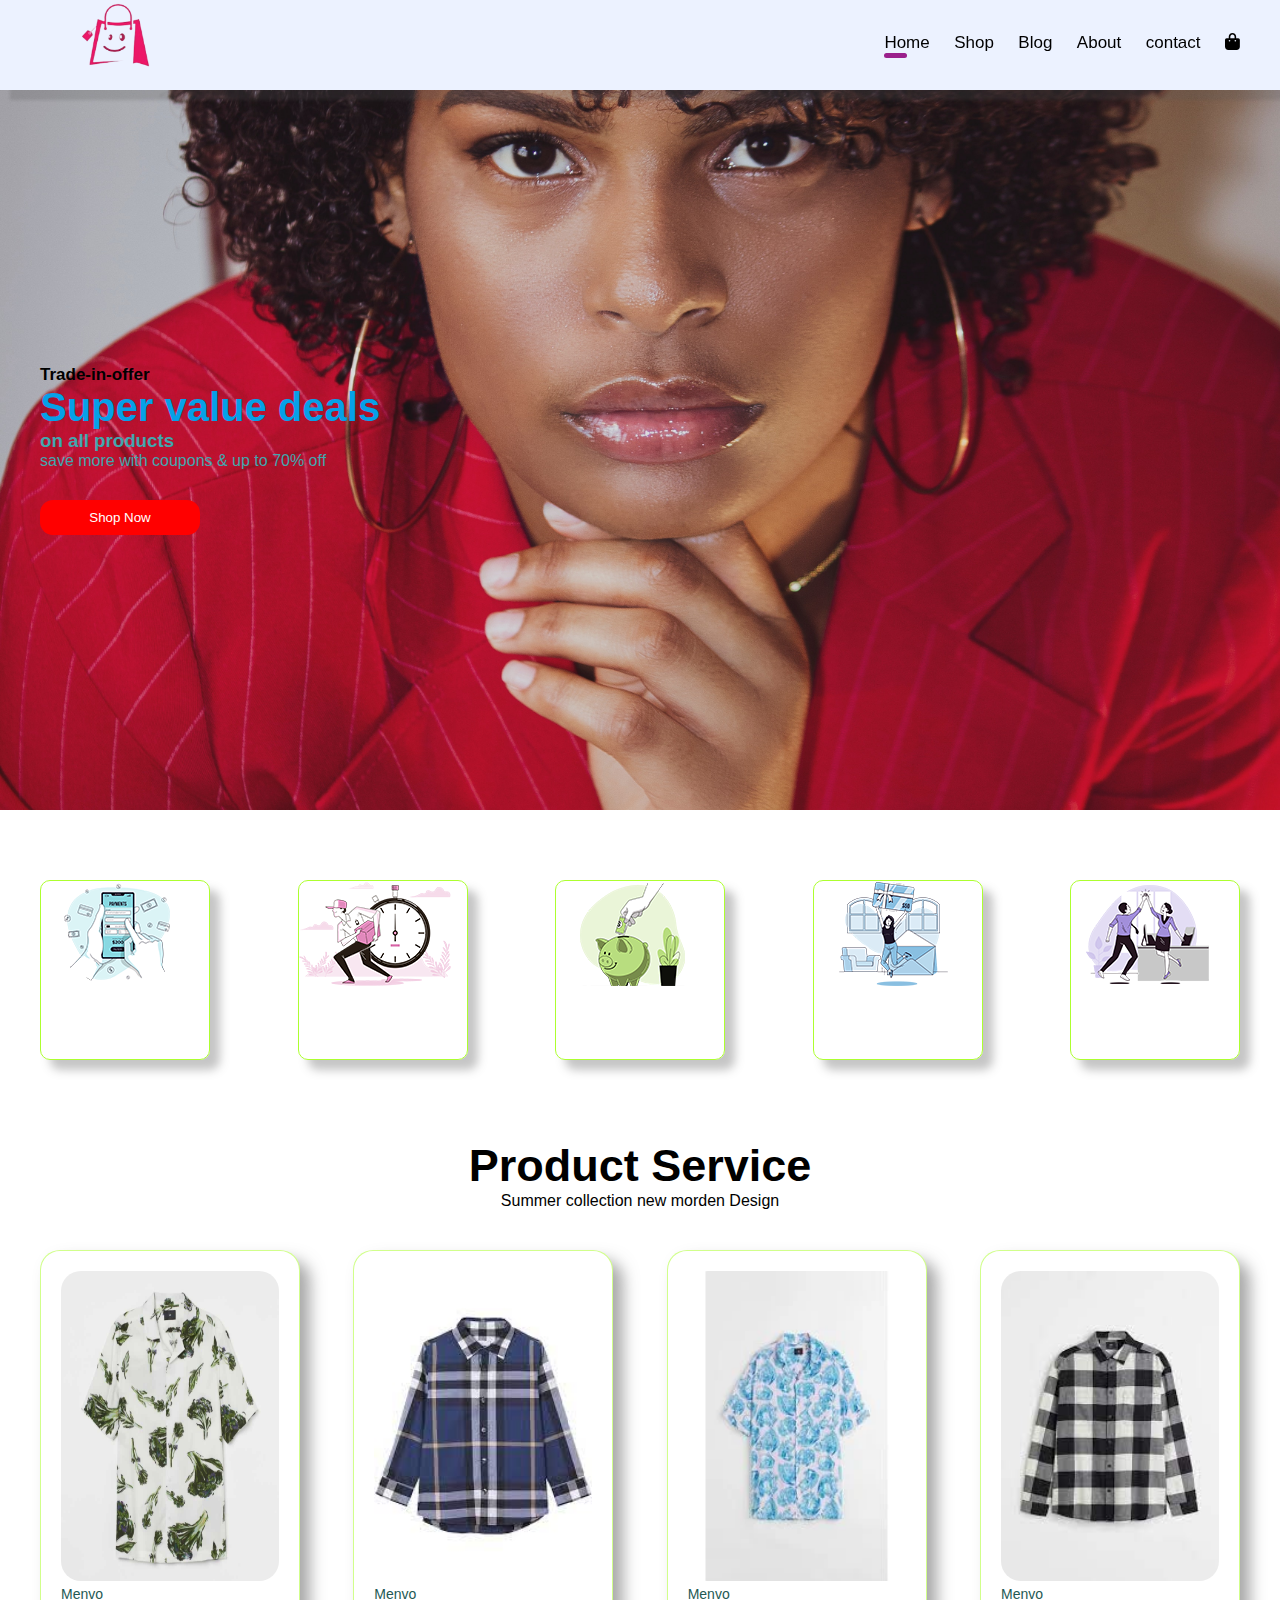
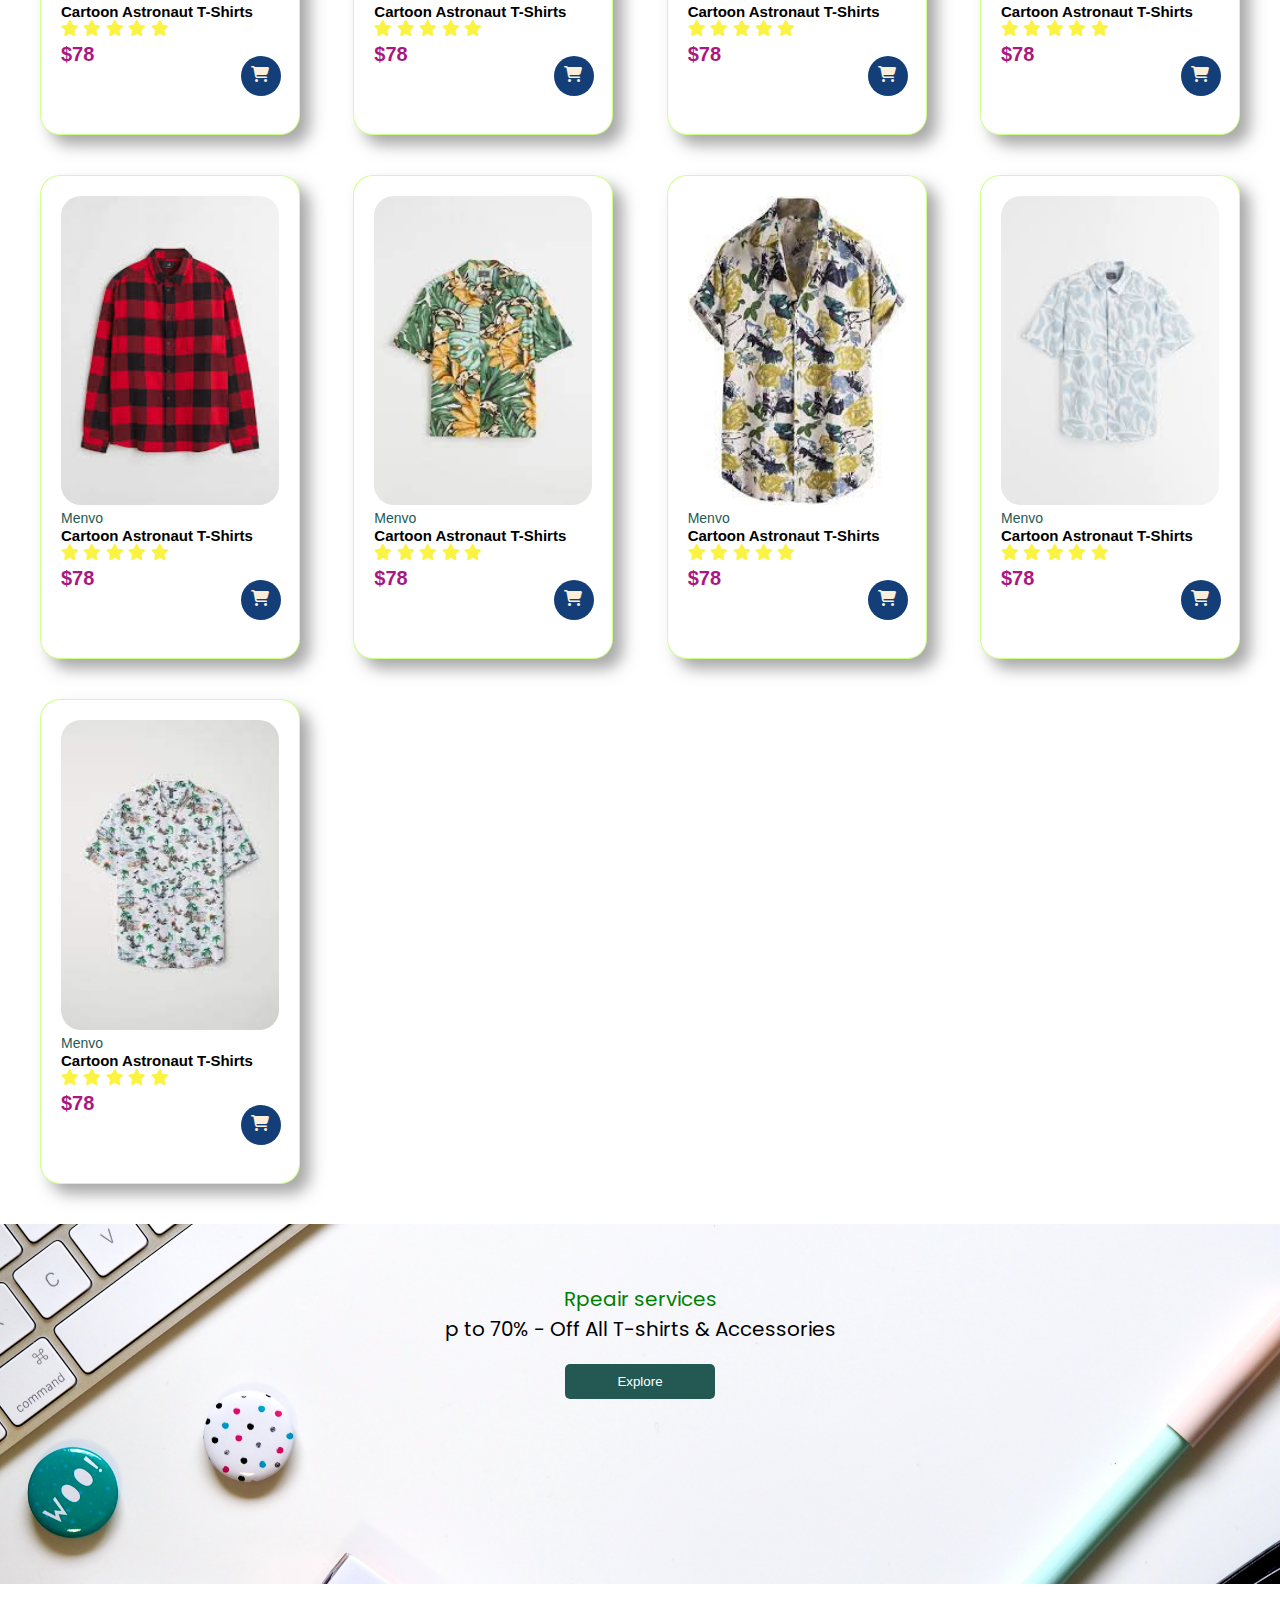
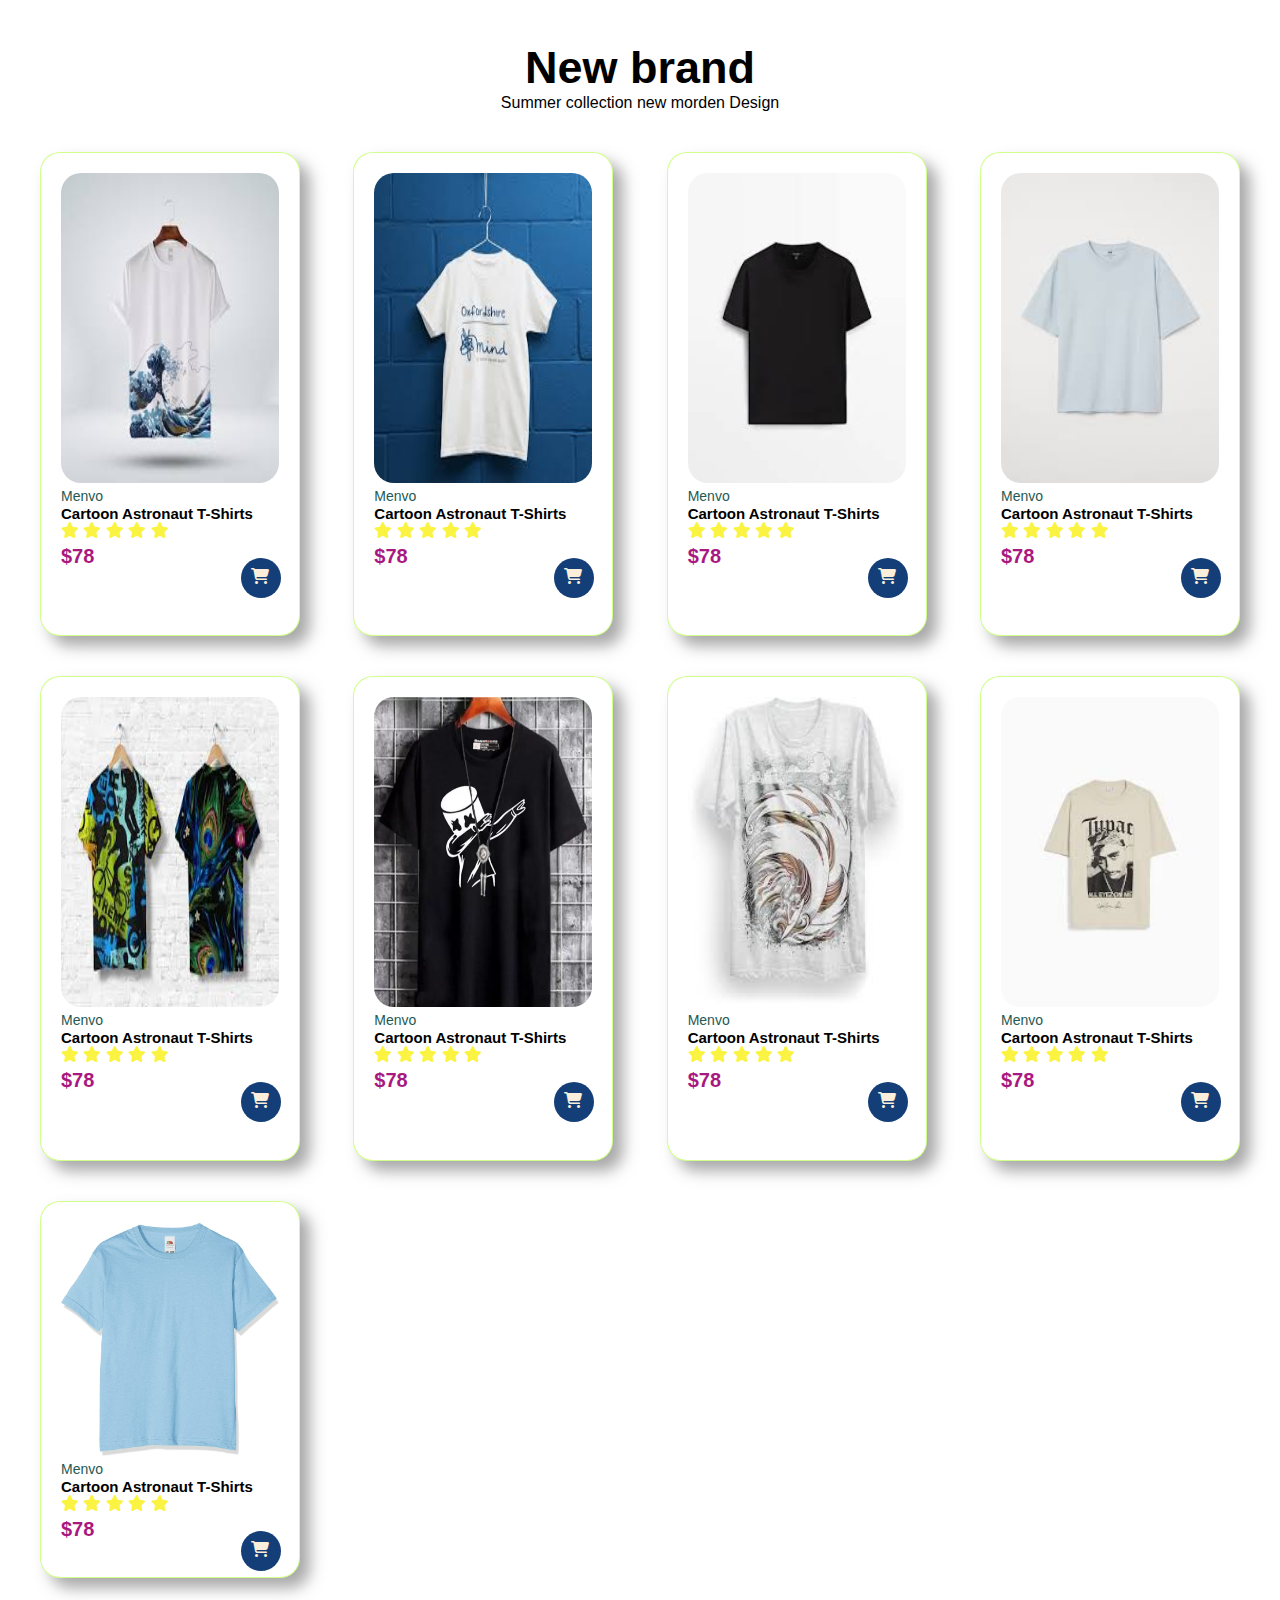
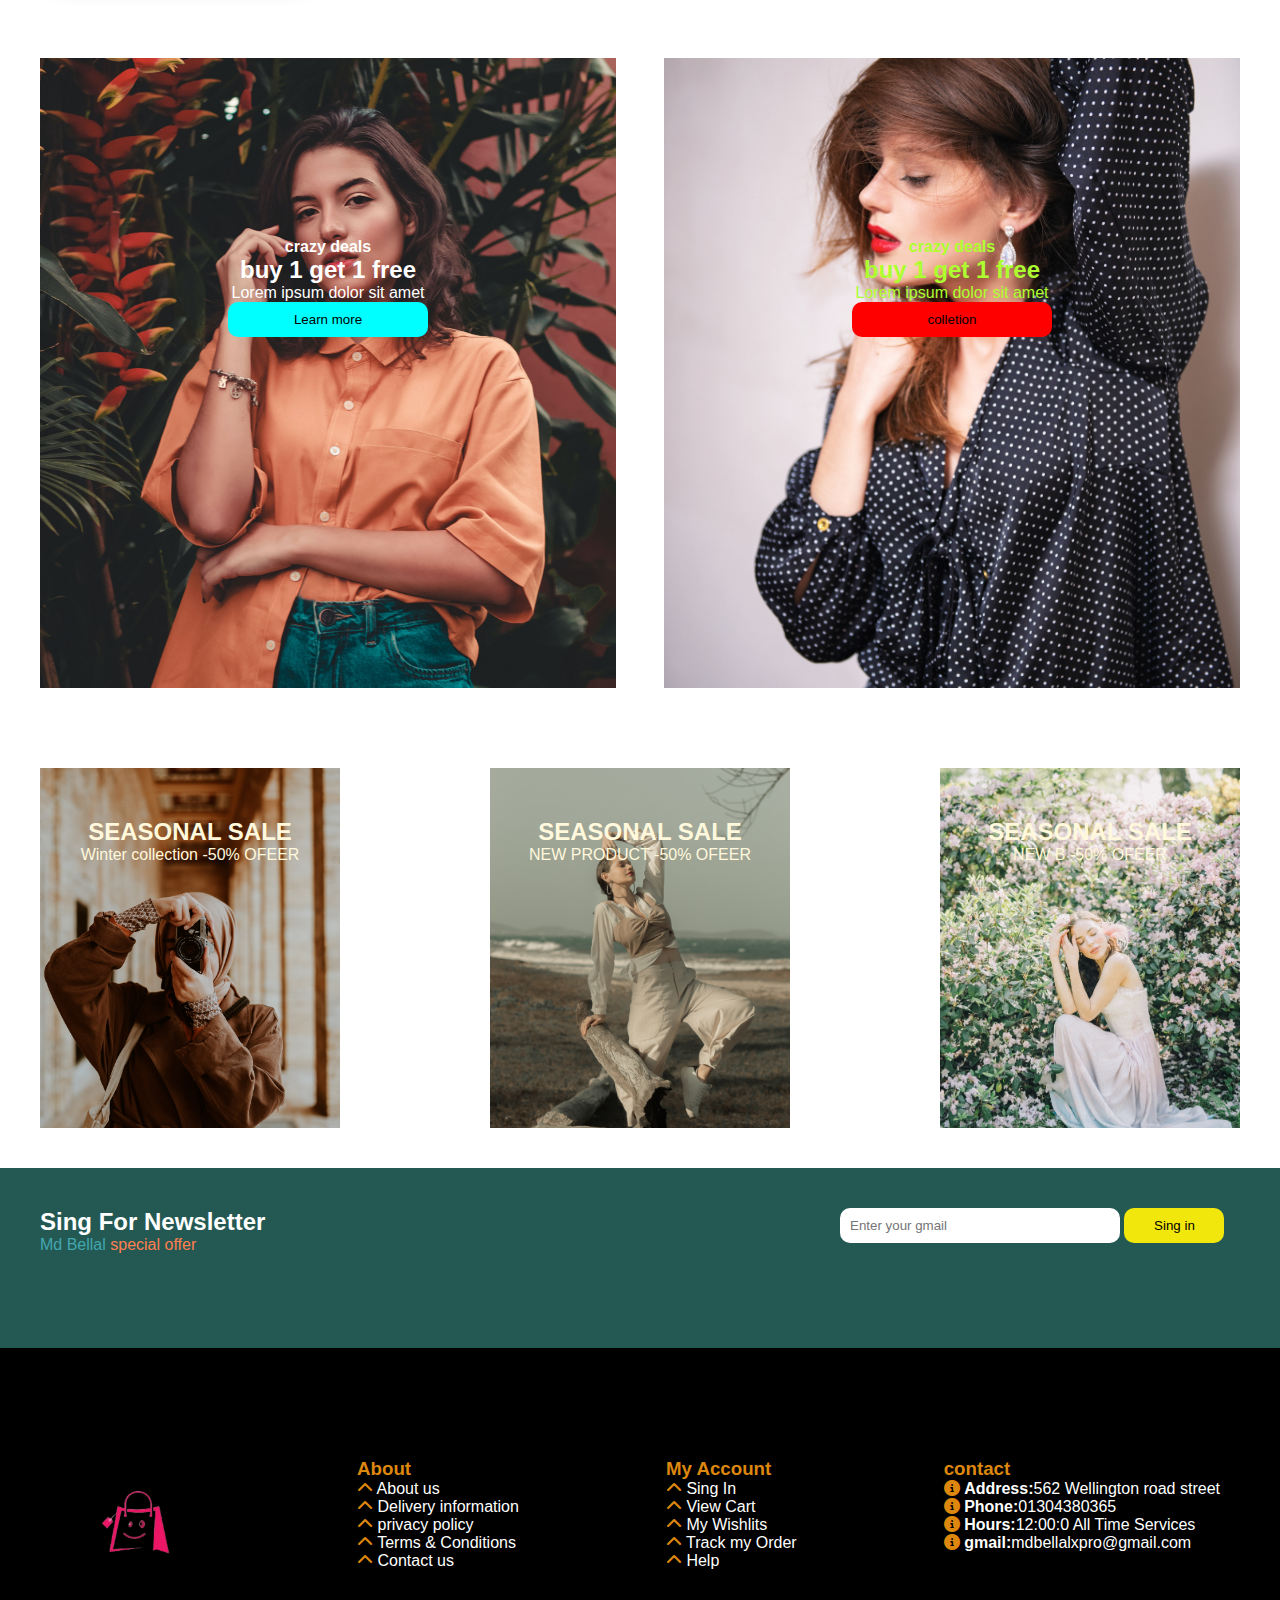
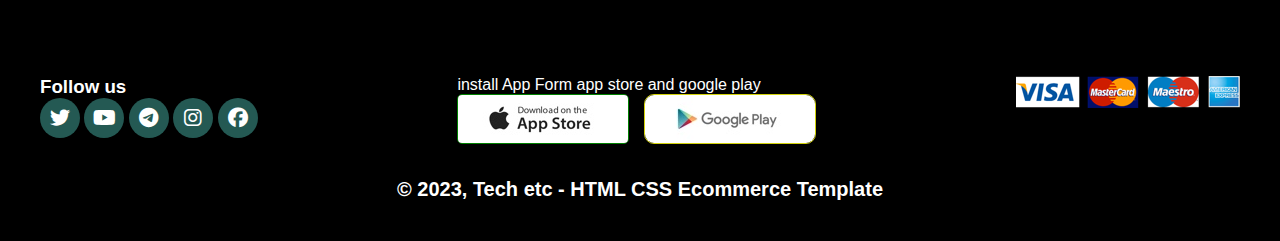
==== index.html @ 22eac8c8 "this my new commit" ====
<!DOCTYPE html>
<html lang="en">
<head>
    <meta charset="UTF-8">
    <meta http-equiv="X-UA-Compatible" content="IE=edge">
    <meta name="viewport" content="width=device-width, initial-scale=1.0">
    <title>My personal ecommerce Web site </title>
    <!-- Bootstap css link -->
    <link href="https://cdn.jsdelivr.net/npm/bootstrap@5.0.2/dist/css/bootstrap.min.css" rel="stylesheet" integrity="sha384-EVSTQN3/azprG1Anm3QDgpJLIm9Nao0Yz1ztcQTwFspd3yD65VohhpuuCOmLASjC" crossorigin="anonymous">
    <!-- Bootstap css link -->

    <!-- google fonts link -->
    <link rel="preconnect" href="https://fonts.googleapis.com">
    <link rel="preconnect" href="https://fonts.gstatic.com" crossorigin>
    <link href="https://fonts.googleapis.com/css2?family=Playfair+Display&family=Poppins:ital,wght@0,500;1,400&display=swap" rel="stylesheet">    
    <!-- google fonts link -->

    <!-- font awesome icon link -->
    <link rel="stylesheet" href="https://cdnjs.cloudflare.com/ajax/libs/font-awesome/6.3.0/css/all.min.css">
    <!-- font awesome icon link -->
    
    <!-- main style.css -->
       <link rel="stylesheet" href="style.css">
    <!-- main style.css -->

</head>
<body>
    <!-- Header start option  -->
    <header id="headoption" class="container-fluid">
        <a href="#"><img src="img/header-logo.png" alt=""></a>
        <ul id="navbar">
            <li><a class="active" href="#">Home</a></li>
            <li><a href="shop.html">Shop</a></li>
            <li><a href="blog.html">Blog</a></li>
            <li><a href="about.html">About</a></li>
            <li><a href="contact.html">contact</a></li>
            <li><a href="cart.html"><i class="fa-sharp fa-solid fa-bag-shopping"></i></a></li>
            <i id="close" class="fa-regular fa-rectangle-xmark"></i>
        </ul>
        <i id="navigation" class="fa-solid fa-bars"></i>
    </header>
     <!-- Header start option  -->

    <!-- #section 1 strat-->
    <section id="hero">
        <div class="text-hero">
         <h4>Trade-in-offer</h4>
         <h2>Super value deals</h2>
         <h3>on all products</h3>
         <span>save more with coupons & up to 70% off</span>
         <button>Shop Now</button>
        </div>
    </section>
    <!-- #section 1 end  -->

     <!-- #section 2 strat-->
    <section id="product-icon" class="padding-40">
        <div class="iconN1">
           <img src="img/quality/f1.png" >
       </div>
        <div class="iconN1">
           <img src="img/quality/f2.png" >
       </div>
        <div class="iconN1">
           <img src="img/quality/f3.png" >
       </div>
        <div class="iconN1">
           <img src="img/quality/f4.png" >
       </div>
        <div class="iconN1">
           <img src="img/quality/f5.png" >
       </div>
    </section>
     <!-- #section 2 end  -->

     <!-- #section 3 strat-->
     <section id="product-service" class="padding-40">
        <h2>Product Service</h2>
        <p>Summer collection new morden Design</p>
        <div class="product-content">
            <div class="shirt-server">
                <img src="img/product/p2.jpg" alt="">
               <div class="order">
                <span>Menvo</span>
                <h6>Cartoon Astronaut T-Shirts</h6>
                    <div class="star">
                        <i class="fa-solid fa-star"></i>
                        <i class="fa-solid fa-star"></i>
                        <i class="fa-solid fa-star"></i>
                        <i class="fa-solid fa-star"></i>
                        <i class="fa-solid fa-star"></i>
                    </div>
                <h2>$78</h2>
                <i class="fa-solid fa-cart-shopping" class="icon-text"></i>
               </div>
            </div>
            <div class="shirt-server">
                <img src="img/product/p6.jpg" alt="">
               <div class="order">
                <span>Menvo</span>
                <h6>Cartoon Astronaut T-Shirts</h6>
                    <div class="star">
                        <i class="fa-solid fa-star"></i>
                        <i class="fa-solid fa-star"></i>
                        <i class="fa-solid fa-star"></i>
                        <i class="fa-solid fa-star"></i>
                        <i class="fa-solid fa-star"></i>
                    </div>
                <h2>$78</h2>
                <i class="fa-solid fa-cart-shopping" class="icon-text"></i>
               </div>
            </div>
            <div class="shirt-server">
                <img src="img/product/p7.jpg" alt="">
               <div class="order">
                <span>Menvo</span>
                <h6>Cartoon Astronaut T-Shirts</h6>
                    <div class="star">
                        <i class="fa-solid fa-star"></i>
                        <i class="fa-solid fa-star"></i>
                        <i class="fa-solid fa-star"></i>
                        <i class="fa-solid fa-star"></i>
                        <i class="fa-solid fa-star"></i>
                    </div>
                <h2>$78</h2>
                <i class="fa-solid fa-cart-shopping" class="icon-text"></i>
               </div>
            </div>
            <div class="shirt-server">
                <img src="img/product/p5.jpg" alt="">
               <div class="order">
                <span>Menvo</span>
                <h6>Cartoon Astronaut T-Shirts</h6>
                    <div class="star">
                        <i class="fa-solid fa-star"></i>
                        <i class="fa-solid fa-star"></i>
                        <i class="fa-solid fa-star"></i>
                        <i class="fa-solid fa-star"></i>
                        <i class="fa-solid fa-star"></i>
                    </div>
                <h2>$78</h2>
                <i class="fa-solid fa-cart-shopping" class="icon-text"></i>
               </div>
            </div>
            <div class="shirt-server">
                <img src="img/product/p3.jpg" alt="">
               <div class="order">
                <span>Menvo</span>
                <h6>Cartoon Astronaut T-Shirts</h6>
                    <div class="star">
                        <i class="fa-solid fa-star"></i>
                        <i class="fa-solid fa-star"></i>
                        <i class="fa-solid fa-star"></i>
                        <i class="fa-solid fa-star"></i>
                        <i class="fa-solid fa-star"></i>
                    </div>
                <h2>$78</h2>
                <i class="fa-solid fa-cart-shopping" class="icon-text"></i>
               </div>
            </div>
            <div class="shirt-server">
                <img src="img/product/p4.jpg" alt="">
               <div class="order">
                <span>Menvo</span>
                <h6>Cartoon Astronaut T-Shirts</h6>
                    <div class="star">
                        <i class="fa-solid fa-star"></i>
                        <i class="fa-solid fa-star"></i>
                        <i class="fa-solid fa-star"></i>
                        <i class="fa-solid fa-star"></i>
                        <i class="fa-solid fa-star"></i>
                    </div>
                <h2>$78</h2>
                <i class="fa-solid fa-cart-shopping" class="icon-text"></i>
               </div>
            </div>
            <div class="shirt-server">
                <img src="img/product/p8.jpg" alt="">
               <div class="order">
                <span>Menvo</span>
                <h6>Cartoon Astronaut T-Shirts</h6>
                    <div class="star">
                        <i class="fa-solid fa-star"></i>
                        <i class="fa-solid fa-star"></i>
                        <i class="fa-solid fa-star"></i>
                        <i class="fa-solid fa-star"></i>
                        <i class="fa-solid fa-star"></i>
                    </div>
                <h2>$78</h2>
                <i class="fa-solid fa-cart-shopping" class="icon-text"></i>
               </div>
            </div>
            <div class="shirt-server">
                <img src="img/product/p9.jpg" alt="">
               <div class="order">
                <span>Menvo</span>
                <h6>Cartoon Astronaut T-Shirts</h6>
                    <div class="star">
                        <i class="fa-solid fa-star"></i>
                        <i class="fa-solid fa-star"></i>
                        <i class="fa-solid fa-star"></i>
                        <i class="fa-solid fa-star"></i>
                        <i class="fa-solid fa-star"></i>
                    </div>
                <h2>$78</h2>
                <i class="fa-solid fa-cart-shopping" class="icon-text"></i>
               </div>
            </div>
            <div class="shirt-server">
                <img src="img/product/p1.jpg" alt="">
               <div class="order">
                <span>Menvo</span>
                <h6>Cartoon Astronaut T-Shirts</h6>
                    <div class="star">
                        <i class="fa-solid fa-star"></i>
                        <i class="fa-solid fa-star"></i>
                        <i class="fa-solid fa-star"></i>
                        <i class="fa-solid fa-star"></i>
                        <i class="fa-solid fa-star"></i>
                    </div>
                <h2>$78</h2>
                <i class="fa-solid fa-cart-shopping" class="icon-text"></i>
               </div>
            </div>
        </div>
    </section>
     <!-- #section 3 end  -->

     <!-- #section 4 strat-->
     <section id="banner" class="padding-40">
        <h4>Rpeair services</h4>
        <h2>p to 70% - Off All T-shirts & Accessories</h2>
        <button>Explore</button>
     </section>
     <!-- #section 4 end  -->

     <!-- #section 5 strat-->
         <section id="product-service" class="padding-40">
            <br>
            <h2>New brand </h2>
        <p>Summer collection new morden Design</p>
        <div class="product-content">
            <div class="shirt-server">
                <img src="img/product/pn1.jpg" alt="">
               <div class="order">
                <span>Menvo</span>
                <h6>Cartoon Astronaut T-Shirts</h6>
                    <div class="star">
                        <i class="fa-solid fa-star"></i>
                        <i class="fa-solid fa-star"></i>
                        <i class="fa-solid fa-star"></i>
                        <i class="fa-solid fa-star"></i>
                        <i class="fa-solid fa-star"></i>
                    </div>
                <h2>$78</h2>
                <i class="fa-solid fa-cart-shopping" class="icon-text"></i>
               </div>
            </div>
            <div class="shirt-server">
                <img src="img/product/pn2.jpg" alt="">
               <div class="order">
                <span>Menvo</span>
                <h6>Cartoon Astronaut T-Shirts</h6>
                    <div class="star">
                        <i class="fa-solid fa-star"></i>
                        <i class="fa-solid fa-star"></i>
                        <i class="fa-solid fa-star"></i>
                        <i class="fa-solid fa-star"></i>
                        <i class="fa-solid fa-star"></i>
                    </div>
                <h2>$78</h2>
                <i class="fa-solid fa-cart-shopping" class="icon-text"></i>
               </div>
            </div>
            <div class="shirt-server">
                <img src="img/product/pn3.jpg" alt="">
               <div class="order">
                <span>Menvo</span>
                <h6>Cartoon Astronaut T-Shirts</h6>
                    <div class="star">
                        <i class="fa-solid fa-star"></i>
                        <i class="fa-solid fa-star"></i>
                        <i class="fa-solid fa-star"></i>
                        <i class="fa-solid fa-star"></i>
                        <i class="fa-solid fa-star"></i>
                    </div>
                <h2>$78</h2>
                <i class="fa-solid fa-cart-shopping" class="icon-text"></i>
               </div>
            </div>
            <div class="shirt-server">
                <img src="img/product/pn4.jpg" alt="">
               <div class="order">
                <span>Menvo</span>
                <h6>Cartoon Astronaut T-Shirts</h6>
                    <div class="star">
                        <i class="fa-solid fa-star"></i>
                        <i class="fa-solid fa-star"></i>
                        <i class="fa-solid fa-star"></i>
                        <i class="fa-solid fa-star"></i>
                        <i class="fa-solid fa-star"></i>
                    </div>
                <h2>$78</h2>
                <i class="fa-solid fa-cart-shopping" class="icon-text"></i>
               </div>
            </div>
            <div class="shirt-server">
                <img src="img/product/pn5.jpg" alt="">
               <div class="order">
                <span>Menvo</span>
                <h6>Cartoon Astronaut T-Shirts</h6>
                    <div class="star">
                        <i class="fa-solid fa-star"></i>
                        <i class="fa-solid fa-star"></i>
                        <i class="fa-solid fa-star"></i>
                        <i class="fa-solid fa-star"></i>
                        <i class="fa-solid fa-star"></i>
                    </div>
                <h2>$78</h2>
                <i class="fa-solid fa-cart-shopping" class="icon-text"></i>
               </div>
            </div>
            <div class="shirt-server">
                <img src="img/product/pn6.jpg" alt="">
               <div class="order">
                <span>Menvo</span>
                <h6>Cartoon Astronaut T-Shirts</h6>
                    <div class="star">
                        <i class="fa-solid fa-star"></i>
                        <i class="fa-solid fa-star"></i>
                        <i class="fa-solid fa-star"></i>
                        <i class="fa-solid fa-star"></i>
                        <i class="fa-solid fa-star"></i>
                    </div>
                <h2>$78</h2>
                <i class="fa-solid fa-cart-shopping" class="icon-text"></i>
               </div>
            </div>
            <div class="shirt-server">
                <img src="img/product/pn7.jpg" alt="">
               <div class="order">
                <span>Menvo</span>
                <h6>Cartoon Astronaut T-Shirts</h6>
                    <div class="star">
                        <i class="fa-solid fa-star"></i>
                        <i class="fa-solid fa-star"></i>
                        <i class="fa-solid fa-star"></i>
                        <i class="fa-solid fa-star"></i>
                        <i class="fa-solid fa-star"></i>
                    </div>
                <h2>$78</h2>
                <i class="fa-solid fa-cart-shopping" class="icon-text"></i>
               </div>
            </div>
            <div class="shirt-server">
                <img src="img/product/pn8.jpg" alt="">
               <div class="order">
                <span>Menvo</span>
                <h6>Cartoon Astronaut T-Shirts</h6>
                    <div class="star">
                        <i class="fa-solid fa-star"></i>
                        <i class="fa-solid fa-star"></i>
                        <i class="fa-solid fa-star"></i>
                        <i class="fa-solid fa-star"></i>
                        <i class="fa-solid fa-star"></i>
                    </div>
                <h2>$78</h2>
                <i class="fa-solid fa-cart-shopping" class="icon-text"></i>
               </div>
            </div>
            <div class="shirt-server">
                <img src="img/product/pn9.jpg" alt="">
               <div class="order">
                <span>Menvo</span>
                <h6>Cartoon Astronaut T-Shirts</h6>
                    <div class="star">
                        <i class="fa-solid fa-star"></i>
                        <i class="fa-solid fa-star"></i>
                        <i class="fa-solid fa-star"></i>
                        <i class="fa-solid fa-star"></i>
                        <i class="fa-solid fa-star"></i>
                    </div>
                <h2>$78</h2>
                <i class="fa-solid fa-cart-shopping" class="icon-text"></i>
               </div>
            </div>
        </div>
         </section>
     <!-- #section 5 end  -->

     <!-- #section 6 strat-->
     <section id="banner-style" class="padding-40">
          <div class="style1">
              <h4>crazy deals</h4>
              <h2>buy 1 get 1 free</h2>
              <p>Lorem ipsum dolor sit amet</p>
              <button>Learn more</button>
          </div>
          <div class="style2">
            <h4>crazy deals</h4>
            <h2>buy 1 get 1 free</h2>
            <p>Lorem ipsum dolor sit amet</p>
            <button>colletion</button>
          </div>
     </section>
     <!-- #section 6 end  -->

     <!-- #section 7 strat-->
        <section id="gril-style" class="padding-40">
            <div class="gril1">
                <h2>SEASONAL SALE</h2>
                <span>Winter collection -50% OFEER</span>
            </div>
            <div class="gril2">
                <h2>SEASONAL SALE</h2>
                <span>NEW PRODUCT -50% OFEER</span>
            </div>
            <div class="gril3">
                <h2>SEASONAL SALE</h2>
                <span>NEW B -50% OFEER</span>
            </div>
        </section>
     <!-- #section 7 end  -->

     <!-- #section 8 strat-->
        <section id="sing-up" class="padding-40">
             <div class="sing-men">
               <h2>Sing For Newsletter</h2>
               <p>Md Bellal <span>special offer</span> </p>
             </div>
             <div class="input">
                <input type="text" placeholder="Enter your gmail ">
                <button>Sing in</button>
             </div>
        </section>
     <!-- #section 8 end  -->
    

     <!-- #section 9 strat  -->
     <footer class="padding-40">
        <div class="all-about">
            <div class="img">
                <img src="img/header-logo.png" alt="">
            </div>
            <div class="about">
                <ul>
                    <h3>About</h3>
                    <li>
                        <i class="fa-solid fa-chevron-up"></i>
                        <a href="#">About us</a>
                    </li>
                    <li>
                        <i class="fa-solid fa-chevron-up"></i>
                        <a href="#">Delivery information</a>
                    </li>
                    <li>
                        <i class="fa-solid fa-chevron-up"></i>
                        <a href="#">privacy policy</a>
                    </li>
                    <li>
                        <i class="fa-solid fa-chevron-up"></i>
                        <a href="#">Terms & Conditions</a>
                    </li>
                    <li>
                        <i class="fa-solid fa-chevron-up"></i>
                        <a href="#">Contact us</a>
                    </li>
                    
                   
                       
                    
                </ul>
            </div>
            <div class="mycount">
                <ul>
                    <h3>My Account</h3>
                    <li>
                        <i class="fa-solid fa-chevron-up"></i>
                        <a href="#">Sing In</a>
                    </li>
                    <li>
                        <i class="fa-solid fa-chevron-up"></i>
                        <a href="#">View Cart</a>
                    </li>
                    <li>
                        <i class="fa-solid fa-chevron-up"></i>
                        <a href="#"> My Wishlits</a>
                    </li>
                    <li>
                        <i class="fa-solid fa-chevron-up"></i>
                        <a href="#">Track my Order</a>
                    </li>
                    <li>
                        <i class="fa-solid fa-chevron-up"></i>
                        <a href="#"> Help</a>
                    </li>
            </div>
            <div class="contact">
                <ul>
                    <h3>contact</h3>
                    
                    <li>
                        <i class="fa-solid fa-circle-info"></i>
                        <a href="#"><strong>Address:</strong>562 Wellington road street </a>
                    </li>
                    
                    <li>
                        <i class="fa-solid fa-circle-info"></i>
                        <a href="#"><strong> Phone:</strong>01304380365</a>
                    </li>
                    
                    <li>
                        <i class="fa-solid fa-circle-info"></i>
                        <a href="#"><strong>Hours:</strong>12:00:0 All Time Services</a>
                    </li>
                    
                    <li>
                        <i class="fa-solid fa-circle-info"></i>
                        <a href="#"><strong>gmail:</strong>mdbellalxpro@gmail.com</a>
                    </li>
                    
                </ul>
            </div>
        </div>
        <div class="app-download">
            <div class="app1">
                <h3>Follow us</h3>
                <div class="icon-use">
                    <a href="#"><i class="fa-brands fa-twitter"></i></a>
                    <a href="#"><i class="fa-brands fa-youtube"></i></a>
                    <a href="#"><i class="fa-brands fa-telegram"></i></a>
                    <a href="#"><i class="fa-brands fa-instagram"></i></a>
                    <a href="#"> <i class="fa-brands fa-facebook"></i></a>
                </div>
            </div>
            <div class="app2">
                install App
                Form app store and google play
                <div class="play-img">
                    <div class="pay">
                        <img src="img/app.jpg" alt="">
                    </div>
                    <div class="app">
                        <img src="img/play.jpg" alt="">
                    </div>
                </div>
            </div>
            <div class="app3">
               <img src="img/pay.png" alt="">
            </div>
        </div>
        <h4>© 2023, Tech etc - HTML CSS Ecommerce Template</h4>
     </footer>
     <!-- #section 9 end    -->




     <!-- #section 9 strat  -->
     <!-- #section 9 strat  -->
     <!-- #section 9 strat  -->
     <!-- #section 9 strat  -->

    

    
    
    































































































     <!-- Bootstrap js cdn link  -->
     <link href="https://cdn.jsdelivr.net/npm/bootstrap@5.0.2/dist/css/bootstrap.min.css" rel="stylesheet" integrity="sha384-EVSTQN3/azprG1Anm3QDgpJLIm9Nao0Yz1ztcQTwFspd3yD65VohhpuuCOmLASjC" crossorigin="anonymous">
     <!-- Bootstrap cdn link  -->

     <script src="main.js"></script>
</body>
</html>
---- style.css ----
@import url('https://fonts.googleapis.com/css2?family=Alkatra:wght@400;500&family=Merriweather:ital@1&display=swap');

*{
    padding: 0;
    margin: 0;
    box-sizing: border-box;
    font-family: "Spartan", sans-serif;
}

html{
    scroll-behavior: smooth;
}

.padding-40{
    padding: 40px;
}

/* header option design */ 
 
#headoption{
    display: flex;
    justify-content: space-between;
    height: 90px;
    background: #ECF2FF;
    align-items: center;
}
#headoption{
    box-shadow: 10px 10px 3px #5555553b;
    padding: 0 40px;
    position: sticky;
    top: 0px;
    left: 0px;
}
#headoption img{
  width: 150px;
}
#headoption #navbar{
    transition: 0.5s ease;
}
#headoption #navbar li{
    display: inline-block;
    margin-left: 20px;
}

#headoption #navbar li a{
    text-decoration: none;
    color: black;
    font-size: 17px;
    font-weight: 500;
    transition: .5s ease;
}

#headoption #navbar a:hover  {
   color:#245953 ;
}


#navbar li a.active::after,
#navbar li a:hover::after {

    content: "";
    display: block;
    width: 50%;
    height: 5px; 
    border-radius: 5px;
    background: #9A208C;
}

#navigation{
    display: none;
}

#navbar.active{
    right: 0px;
}

#close{
    position: absolute;
    font-size: 30px;
    top: 20px;
    left: 10px;
    display: none;
}

#close:active{
    color: cadetblue;
}

/* section hero deisgn  */

#hero{
    background-image: url(img/hero/H1.jpg);
    background-size: cover;
    background-position: center;
    width: 100%;
    height: 80vh;
    display: flex;
    flex-direction: column;
    align-items: flex-start;
    justify-content: center;
    animation: change 8000ms  infinite ease-in-out;
    
}


@keyframes change{
    10%{
        background-image: url(img/hero/H1.jpg);
    }
    20%{
        background-image: url(img/hero/H2.jpg);
    }
    40%{
        background-image: url(img/hero/H3.jpg);
    }
    60%{
        background-image: url(img/hero/H4.jpg);
    }
    80%{
        background-image: url(img/hero/H5.jpg);
    }
}


#hero .text-hero{
    display: flex;
    flex-direction: column;
    align-items: flex-start;
    margin-left: 40px;
    color:#42a7af;
}

#hero .text-hero h4{
    color: black;
    font-size: 17px;
    font-weight: 600;
}
#hero .text-hero h2{
    color: rgb(6, 160, 232);
    font-size: 40px;
    font-weight: 600;
}

#hero .text-hero button{
    border: none;
    padding: 10px;
    outline: none;
    background: red;
    margin-top: 30px;
    border-radius: 13px;
    width: 160px;
    color: #fff;
    transition: 0.5s ease;
}

#hero .text-hero button:hover{
    background-color: #245953;
}


/* product-icon design */

#product-icon{
    display: flex;
    flex-wrap: wrap;
    justify-content: space-between;
    margin-top: 30px;
}

#product-icon .iconN1{
    border: 1px solid greenyellow;
    width: 170px ;
    height: 180px;
    border-radius: 10px;
    box-shadow: 10px 10px 10px #55555557;
    transition: 0.5s ease;
}

#product-icon .iconN1:hover{
    box-shadow: 10px 10px 10px #55555506;
}


/* product service design */

#product-service{
    text-align: center;
}

#product-service h2{
    font-weight: 600;
    font-size: 45px;
}


#product-service .product-content{
    display:flex;
    flex-wrap: wrap;
    justify-content: space-between;
}




#product-service .product-content .shirt-server{
  width: 260px;
  height: auto;
  padding: 20px 20px  ;
  background: white;
  margin-top: 40px;
  border-radius: 20px;
  border: 1px solid rgba(172, 255, 47, 0.555);
  box-shadow: 10px 10px 15px #55555582;
  transition: 0.5s ease;
}

#product-service .product-content .shirt-server:hover{
    box-shadow: 10px 10px 15px #55555508;
}

#product-service .product-content .shirt-server img{
    width: 100%;
    height: 70%;
    border-radius: 20px;
    background-position: center;
    background-size: cover;
}


#product-service .order{
    text-align: start;
}

#product-service .order span{
  font-size: 14px;
  color: #245953;
}

#product-service .order h2{
  font-size: 20px;
  color: rgb(169, 24, 128);
  padding-top: 5px;
}

#product-service .order h6{
  font-size: 15px;
}

#product-service .order ul {
    display: flex;
}

#product-service .order .star  i{
    color: #faf336f5;
}
#product-service .order .fa-cart-shopping{
    width: 40px;
    height: 40px;
    background-color: rgb(20, 62, 120);
    padding: 10px;
    border-radius: 50%;
    color: rgb(251, 239, 219);
    margin-left: 180px;
    margin-top: -50px;
}
   

/* banner design in home page */


#banner{
    background-image: url(img/all\ banner/b1.jpg);
    background-size: cover;
    background-position: center;
    background-repeat: no-repeat;
    width: 100%;
    height: 40vh;
    display: flex;
    flex-direction: column;
    align-items: center;
    padding-top: 60px;
}

#banner button{
    padding: 10px;
    width: 150px;
    border: none;
    outline: none;
    background-color: #245953;
    border-radius: 5px;
    color: #fff;
    transition: 0.4s ease;
    margin-top: 20px;
}

#banner button:hover{
    background: #e80dce;
}

#banner h4{
    font-family: 'Playfair Display', serif;
    font-family: 'Poppins', sans-serif;;
    font-weight: 400;
    color: green;
    font-size: 20px;
}

#banner h2{
    font-family: 'Playfair Display', serif;
    font-family: 'Poppins', sans-serif;;
    font-weight: 400;
    font-size: 20px;
}


/* banner style design */

#banner-style{
    display: flex;
    justify-content: space-between;
    flex-wrap: wrap;
}

#banner-style .style1{
    background-image: url(img/style/st1.jpg);
    background-position: center;
    background-size: cover;
    background-repeat: repeat;
    height: 70vh;
    width: 48%;
    text-align: center;
    padding-top: 180px;
    color: #fff;
}

#banner-style .style1 button{
    padding: 10px;
    width: 200px;
    border: none;
    outline: none;
    border-radius: 10px;
    background: aqua;
    transition: 0.4s ease;
}

#banner-style .style2 button{
    padding: 10px;
    width: 200px;
    border: none;
    outline: none;
    border-radius: 10px;
    background:red;
    transition: 0.4s ease;
}

#banner-style .style1 button:hover{
    background: none;
    border: 1px solid aqua;
    color: #fff;
}




#banner-style .style2 button:hover{
    background: none;
    border: 1px solid greenyellow;
    color: #fff;
}




#banner-style .style2{
    background-image: url(img/style/st2.jpg);
    background-position: center;
    background-size: cover;
    background-repeat: repeat;
    height: 70vh;
    width: 48%;
    text-align: center;
    padding-top: 180px;
    color: greenyellow;
}

/* gril-style design */

#gril-style{
    display: flex;
    justify-content: space-between;
    flex-wrap: wrap;
}

#gril-style .gril1{
  background-image: url(img/style/st3.jpg);
  height: 40vh;
  background-size: cover;
  background-position: center;
  background-repeat: no-repeat;
  width: 300px;
  text-align: center;
  padding-top: 50px;
  color: cornsilk;
}

#gril-style .gril2{
  background-image: url(img/style/st4.jpg);
  height: 40vh;
  width: 300px;
  background-size: cover;
  background-position: center;
  background-repeat: no-repeat;
  text-align: center;
  padding-top: 50px;
  color: cornsilk;
}

#gril-style .gril3{
  background-image: url(img/style/st5.jpg);
  height: 40vh;
  background-size: cover;
  background-position: center;
  background-repeat: no-repeat;
  width: 300px;
  text-align: center;
  padding-top: 50px;
  color: cornsilk;
}


/* newlleter sing page */

#sing-up{
    display: flex;
    justify-content: space-between;
    flex-wrap: wrap;
    width: 100%;
    height: 20vh;
    background: #245953;
}

#sing-up .sing-men{
    color: #fff;
}

#sing-up .sing-men h2{
    font-size: 24px;
}
#sing-up .sing-men p{
    color: #42a7af;
}
#sing-up .sing-men span{
    color: coral;
}


#sing-up .input {
  width: 400px;
}

#sing-up .input input{
    width: 280px;
    padding: 10px;
    border-radius: 10px;
    border: none;
    outline: none;
}

#sing-up .input button{
    padding: 10px;
    border: none;
    width: 100px;
    border-radius: 10px;
    background: rgb(242, 231, 13);
    transition: 0.4s ease;
}

#sing-up .input button:hover{
    background: #e80dce;
}


/* footer all-about design */


footer{
    background: black;
}
footer .all-about{
    display: flex;
    justify-content: space-between;
    flex-wrap: wrap;
    color: #dd870e;
    padding: 70px 20px;
}

footer .all-about .img img{
 width: 150px;
}

footer .all-about ul li{
    list-style: none;
}

footer .all-about ul li a{
    color: #fff;
    text-decoration: none;
}


footer .app-download{
    display: flex;
    justify-content:space-between ;
    color: #fff;
}

footer .app-download .play-img{
    display: flex;
    justify-content: space-between;
}

footer .app-download .pay img{
    border: 1px solid green;
    border-radius: 5px;
}

footer .app-download .app img{
    margin-left: 15px;
    border: 1px solid rgb(209, 209, 10);
    border-radius: 10px;
}

footer .app-download .app1 i{
   color: #fff;
   cursor: pointer;
   width: 40px;
   height: 40px;
   background: #245953;
   text-align: center;
   padding-top: 10px;
   font-size: 20px;
   border-radius: 50%;
   transition: 1s ease;
}


footer .app-download .app1 i:hover{
    transform: rotate(200deg);
}

footer h4{
    text-align: center;
    color: #fff;
    padding-top: 30px;
    font-size: 20px;
}




/* all media query use css */

@media (max-width:992px) {
    
}



@media (max-width:799px) {
    #navbar{
     display: flex;
     flex-direction: column;
     align-items: flex-start;
     justify-content: flex-start;
     position: fixed;
     top: 0px;
     right: -300px;
     width: 280px;
     height: 100vh;
     background: white;
     padding: 80px 40px;

    }

    #navigation{
        display: block;
        font-size: 30px;
    }

    #close{
        display: block;
    }
}
@media (max-width:992px) {
    
}
@media (max-width:992px) {
    
}
@media (max-width:992px) {
    
}
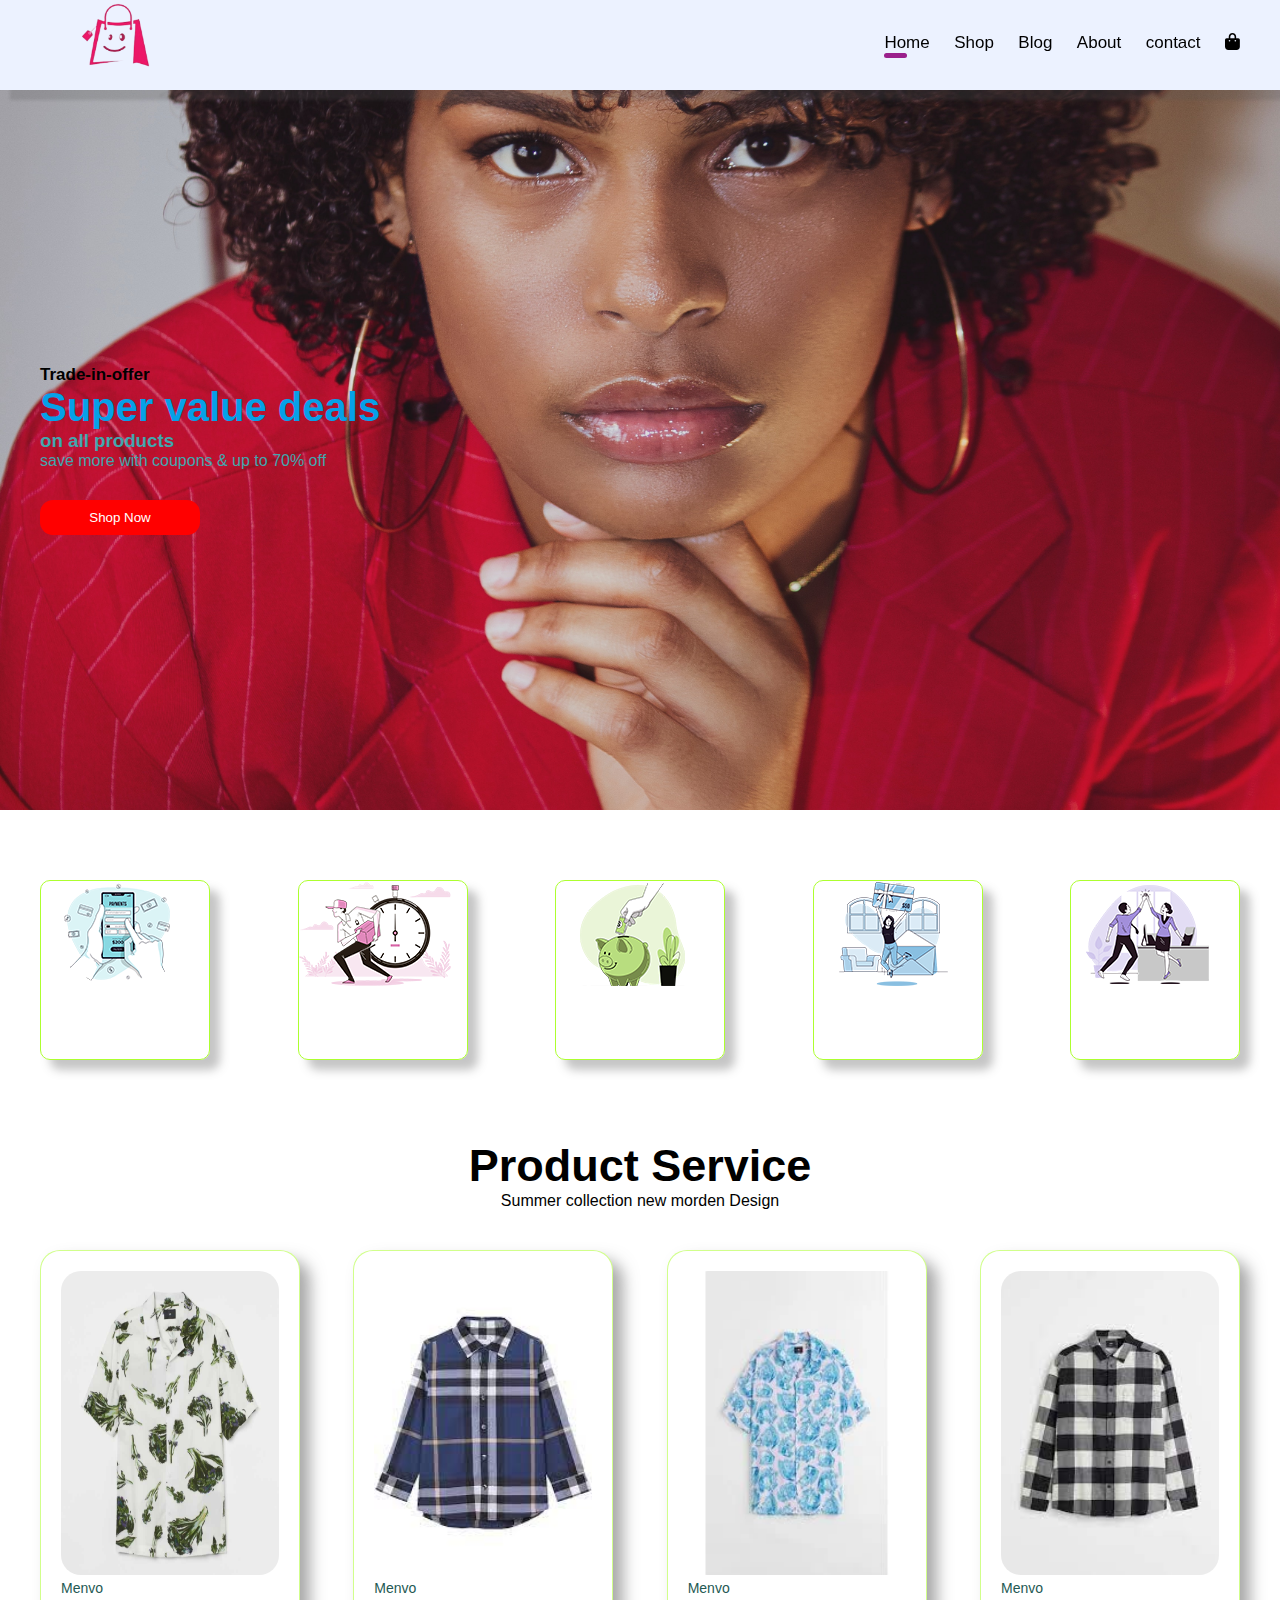
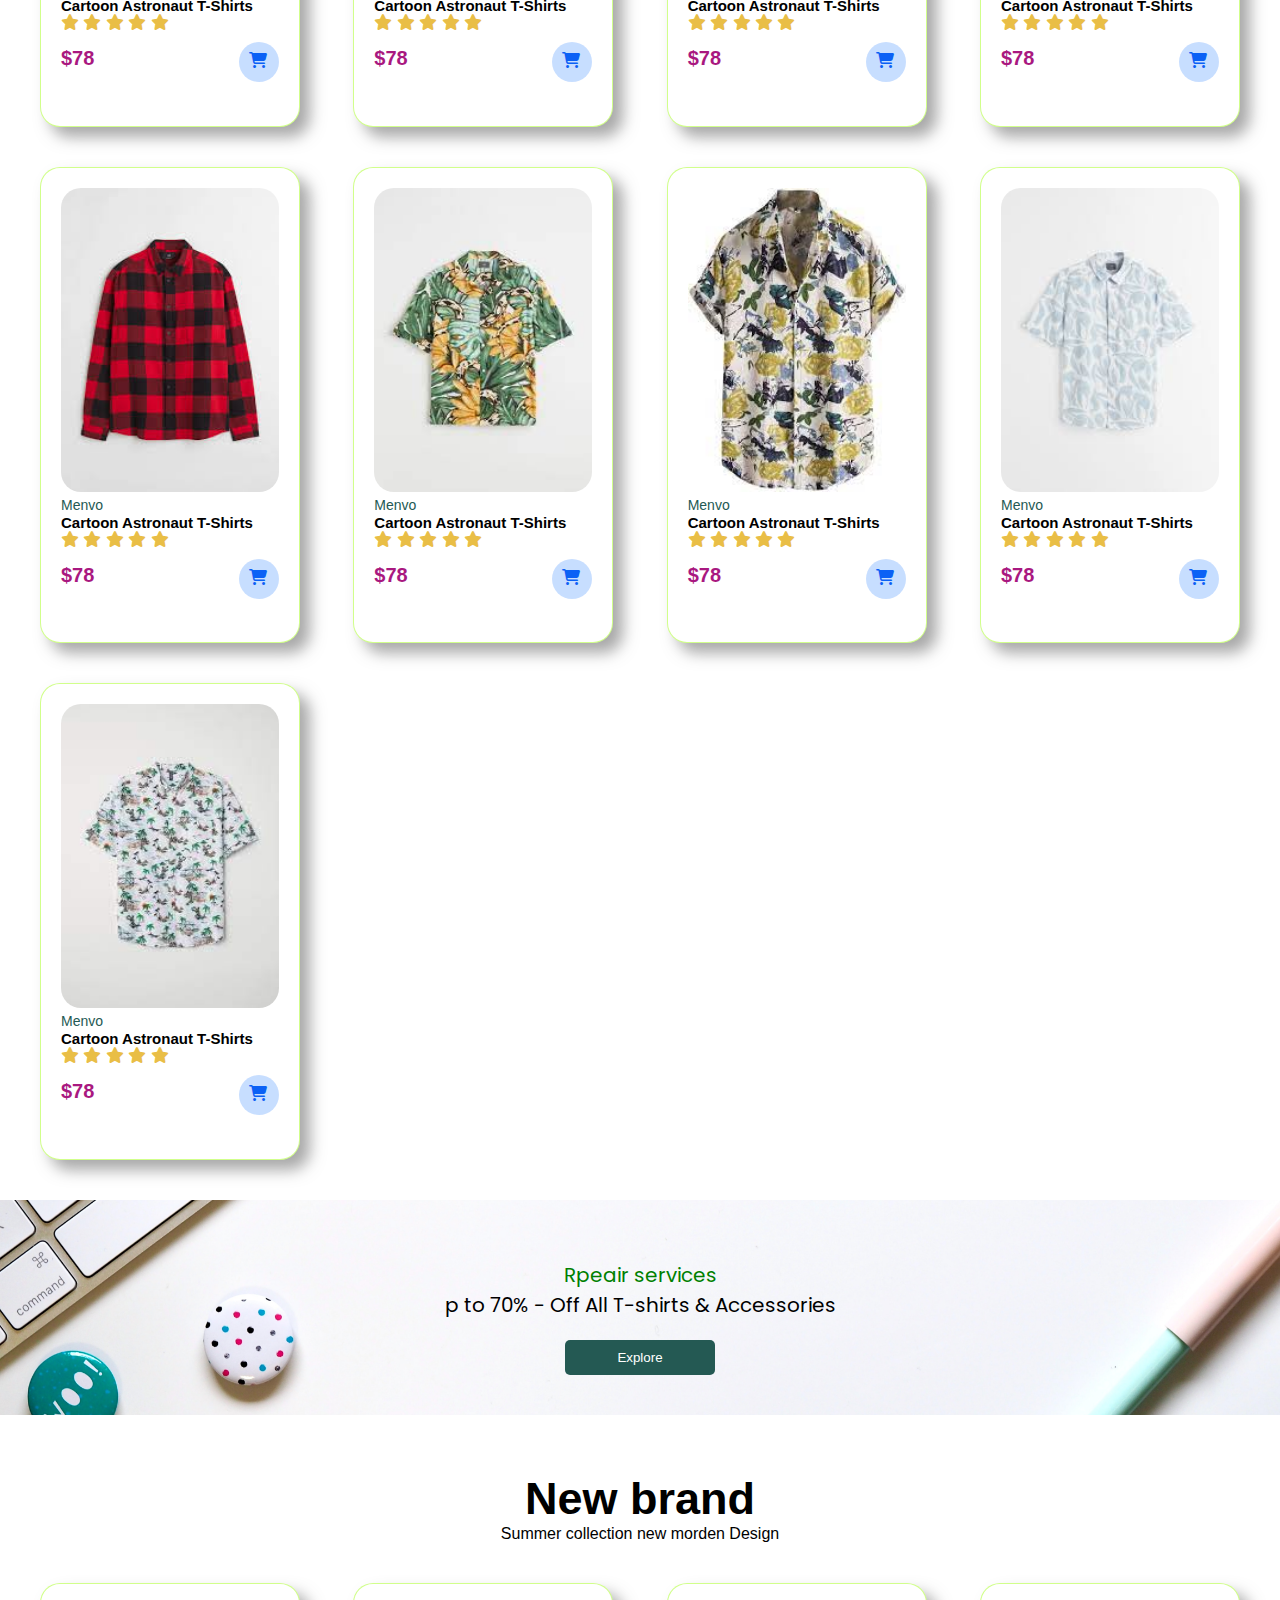
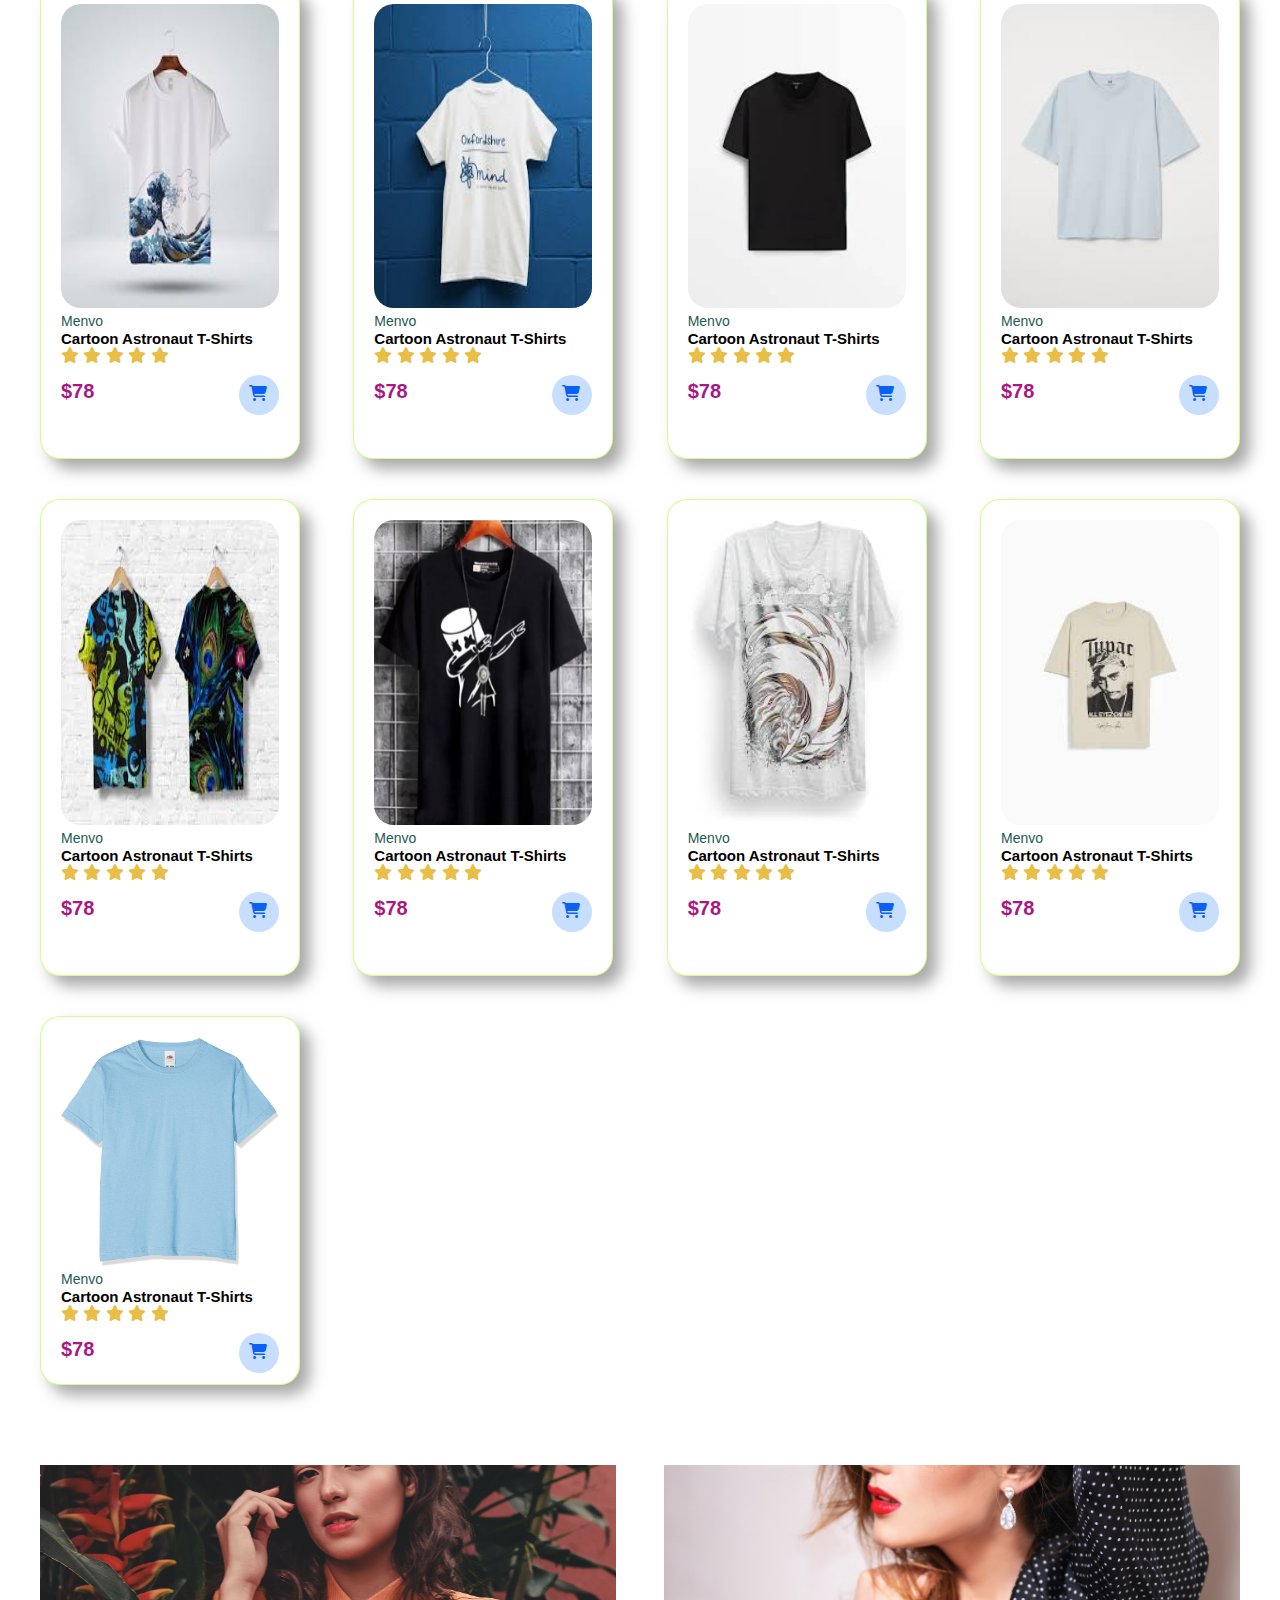
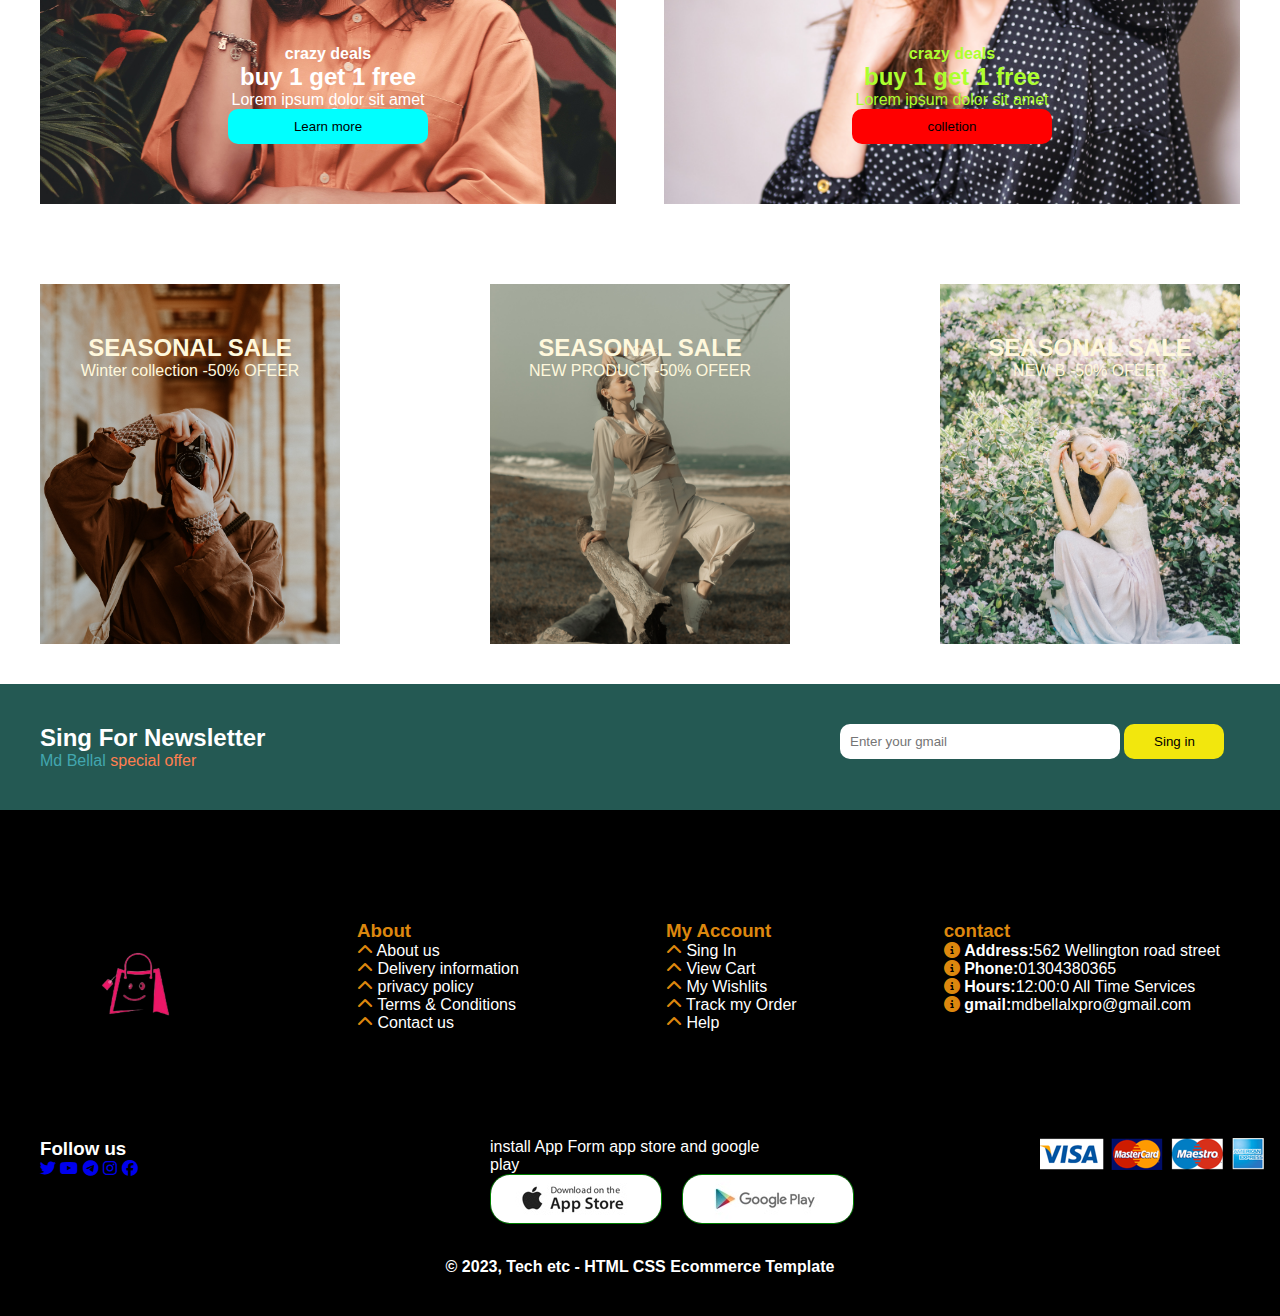
==== commit e9506a63: "all project added" ====
--- a/index.html
+++ b/index.html
@@ -21,6 +21,7 @@
     
     <!-- main style.css -->
        <link rel="stylesheet" href="style.css">
+       <link rel="stylesheet" href="responsive.css">
     <!-- main style.css -->
 
 </head>
@@ -37,7 +38,7 @@
             <li><a href="cart.html"><i class="fa-sharp fa-solid fa-bag-shopping"></i></a></li>
             <i id="close" class="fa-regular fa-rectangle-xmark"></i>
         </ul>
-        <i id="navigation" class="fa-solid fa-bars"></i>
+        <i id="nav" class="fa-solid fa-bars"></i>
     </header>
      <!-- Header start option  -->
 
@@ -55,21 +56,23 @@
 
      <!-- #section 2 strat-->
     <section id="product-icon" class="padding-40">
-        <div class="iconN1">
-           <img src="img/quality/f1.png" >
-       </div>
-        <div class="iconN1">
-           <img src="img/quality/f2.png" >
-       </div>
-        <div class="iconN1">
-           <img src="img/quality/f3.png" >
-       </div>
-        <div class="iconN1">
-           <img src="img/quality/f4.png" >
-       </div>
-        <div class="iconN1">
-           <img src="img/quality/f5.png" >
-       </div>
+        <div class="icon-set">
+            <div class="iconN1">
+                <img src="img/quality/f1.png" >
+            </div>
+             <div class="iconN1">
+                <img src="img/quality/f2.png" >
+            </div>
+             <div class="iconN1">
+                <img src="img/quality/f3.png" >
+            </div>
+             <div class="iconN1">
+                <img src="img/quality/f4.png" >
+            </div>
+             <div class="iconN1">
+                <img src="img/quality/f5.png" >
+            </div>
+        </div>
     </section>
      <!-- #section 2 end  -->
 
@@ -78,7 +81,8 @@
         <h2>Product Service</h2>
         <p>Summer collection new morden Design</p>
         <div class="product-content">
-            <div class="shirt-server">
+            <div class="shirt-server" 
+            onclick="window.location.href='choice.html';">
                 <img src="img/product/p2.jpg" alt="">
                <div class="order">
                 <span>Menvo</span>
@@ -90,8 +94,14 @@
                         <i class="fa-solid fa-star"></i>
                         <i class="fa-solid fa-star"></i>
                     </div>
-                <h2>$78</h2>
-                <i class="fa-solid fa-cart-shopping" class="icon-text"></i>
+                    <div class="incon-order">
+                        <div class="price">
+                            <h2>$78</h2>
+                        </div>
+                        <div class="shoping">
+                            <i class="fa-solid fa-cart-shopping" class="icon-text"></i>
+                        </div>
+                    </div>
                </div>
             </div>
             <div class="shirt-server">
@@ -106,8 +116,14 @@
                         <i class="fa-solid fa-star"></i>
                         <i class="fa-solid fa-star"></i>
                     </div>
-                <h2>$78</h2>
-                <i class="fa-solid fa-cart-shopping" class="icon-text"></i>
+                    <div class="incon-order">
+                        <div class="price">
+                            <h2>$78</h2>
+                        </div>
+                        <div class="shoping">
+                            <i class="fa-solid fa-cart-shopping" class="icon-text"></i>
+                        </div>
+                    </div>
                </div>
             </div>
             <div class="shirt-server">
@@ -122,8 +138,14 @@
                         <i class="fa-solid fa-star"></i>
                         <i class="fa-solid fa-star"></i>
                     </div>
-                <h2>$78</h2>
-                <i class="fa-solid fa-cart-shopping" class="icon-text"></i>
+                    <div class="incon-order">
+                        <div class="price">
+                            <h2>$78</h2>
+                        </div>
+                        <div class="shoping">
+                            <i class="fa-solid fa-cart-shopping" class="icon-text"></i>
+                        </div>
+                    </div>
                </div>
             </div>
             <div class="shirt-server">
@@ -138,8 +160,14 @@
                         <i class="fa-solid fa-star"></i>
                         <i class="fa-solid fa-star"></i>
                     </div>
-                <h2>$78</h2>
-                <i class="fa-solid fa-cart-shopping" class="icon-text"></i>
+                    <div class="incon-order">
+                        <div class="price">
+                            <h2>$78</h2>
+                        </div>
+                        <div class="shoping">
+                            <i class="fa-solid fa-cart-shopping" class="icon-text"></i>
+                        </div>
+                    </div>
                </div>
             </div>
             <div class="shirt-server">
@@ -154,8 +182,14 @@
                         <i class="fa-solid fa-star"></i>
                         <i class="fa-solid fa-star"></i>
                     </div>
-                <h2>$78</h2>
-                <i class="fa-solid fa-cart-shopping" class="icon-text"></i>
+                    <div class="incon-order">
+                        <div class="price">
+                            <h2>$78</h2>
+                        </div>
+                        <div class="shoping">
+                            <i class="fa-solid fa-cart-shopping" class="icon-text"></i>
+                        </div>
+                    </div>
                </div>
             </div>
             <div class="shirt-server">
@@ -170,8 +204,14 @@
                         <i class="fa-solid fa-star"></i>
                         <i class="fa-solid fa-star"></i>
                     </div>
-                <h2>$78</h2>
-                <i class="fa-solid fa-cart-shopping" class="icon-text"></i>
+                    <div class="incon-order">
+                        <div class="price">
+                            <h2>$78</h2>
+                        </div>
+                        <div class="shoping">
+                            <i class="fa-solid fa-cart-shopping" class="icon-text"></i>
+                        </div>
+                    </div>
                </div>
             </div>
             <div class="shirt-server">
@@ -186,8 +226,14 @@
                         <i class="fa-solid fa-star"></i>
                         <i class="fa-solid fa-star"></i>
                     </div>
-                <h2>$78</h2>
-                <i class="fa-solid fa-cart-shopping" class="icon-text"></i>
+                    <div class="incon-order">
+                        <div class="price">
+                            <h2>$78</h2>
+                        </div>
+                        <div class="shoping">
+                            <i class="fa-solid fa-cart-shopping" class="icon-text"></i>
+                        </div>
+                    </div>
                </div>
             </div>
             <div class="shirt-server">
@@ -202,8 +248,14 @@
                         <i class="fa-solid fa-star"></i>
                         <i class="fa-solid fa-star"></i>
                     </div>
-                <h2>$78</h2>
-                <i class="fa-solid fa-cart-shopping" class="icon-text"></i>
+                    <div class="incon-order">
+                        <div class="price">
+                            <h2>$78</h2>
+                        </div>
+                        <div class="shoping">
+                            <i class="fa-solid fa-cart-shopping" class="icon-text"></i>
+                        </div>
+                    </div>
                </div>
             </div>
             <div class="shirt-server">
@@ -218,8 +270,14 @@
                         <i class="fa-solid fa-star"></i>
                         <i class="fa-solid fa-star"></i>
                     </div>
-                <h2>$78</h2>
-                <i class="fa-solid fa-cart-shopping" class="icon-text"></i>
+                    <div class="incon-order">
+                        <div class="price">
+                            <h2>$78</h2>
+                        </div>
+                        <div class="shoping">
+                            <i class="fa-solid fa-cart-shopping" class="icon-text"></i>
+                        </div>
+                    </div>
                </div>
             </div>
         </div>
@@ -252,8 +310,14 @@
                         <i class="fa-solid fa-star"></i>
                         <i class="fa-solid fa-star"></i>
                     </div>
-                <h2>$78</h2>
-                <i class="fa-solid fa-cart-shopping" class="icon-text"></i>
+                    <div class="incon-order">
+                        <div class="price">
+                            <h2>$78</h2>
+                        </div>
+                        <div class="shoping">
+                            <i class="fa-solid fa-cart-shopping" class="icon-text"></i>
+                        </div>
+                    </div>
                </div>
             </div>
             <div class="shirt-server">
@@ -268,8 +332,14 @@
                         <i class="fa-solid fa-star"></i>
                         <i class="fa-solid fa-star"></i>
                     </div>
-                <h2>$78</h2>
-                <i class="fa-solid fa-cart-shopping" class="icon-text"></i>
+                    <div class="incon-order">
+                        <div class="price">
+                            <h2>$78</h2>
+                        </div>
+                        <div class="shoping">
+                            <i class="fa-solid fa-cart-shopping" class="icon-text"></i>
+                        </div>
+                    </div>
                </div>
             </div>
             <div class="shirt-server">
@@ -284,8 +354,14 @@
                         <i class="fa-solid fa-star"></i>
                         <i class="fa-solid fa-star"></i>
                     </div>
-                <h2>$78</h2>
-                <i class="fa-solid fa-cart-shopping" class="icon-text"></i>
+                    <div class="incon-order">
+                        <div class="price">
+                            <h2>$78</h2>
+                        </div>
+                        <div class="shoping">
+                            <i class="fa-solid fa-cart-shopping" class="icon-text"></i>
+                        </div>
+                    </div>
                </div>
             </div>
             <div class="shirt-server">
@@ -300,8 +376,14 @@
                         <i class="fa-solid fa-star"></i>
                         <i class="fa-solid fa-star"></i>
                     </div>
-                <h2>$78</h2>
-                <i class="fa-solid fa-cart-shopping" class="icon-text"></i>
+                    <div class="incon-order">
+                        <div class="price">
+                            <h2>$78</h2>
+                        </div>
+                        <div class="shoping">
+                            <i class="fa-solid fa-cart-shopping" class="icon-text"></i>
+                        </div>
+                    </div>
                </div>
             </div>
             <div class="shirt-server">
@@ -316,8 +398,14 @@
                         <i class="fa-solid fa-star"></i>
                         <i class="fa-solid fa-star"></i>
                     </div>
-                <h2>$78</h2>
-                <i class="fa-solid fa-cart-shopping" class="icon-text"></i>
+                    <div class="incon-order">
+                        <div class="price">
+                            <h2>$78</h2>
+                        </div>
+                        <div class="shoping">
+                            <i class="fa-solid fa-cart-shopping" class="icon-text"></i>
+                        </div>
+                    </div>
                </div>
             </div>
             <div class="shirt-server">
@@ -332,8 +420,14 @@
                         <i class="fa-solid fa-star"></i>
                         <i class="fa-solid fa-star"></i>
                     </div>
-                <h2>$78</h2>
-                <i class="fa-solid fa-cart-shopping" class="icon-text"></i>
+                    <div class="incon-order">
+                        <div class="price">
+                            <h2>$78</h2>
+                        </div>
+                        <div class="shoping">
+                            <i class="fa-solid fa-cart-shopping" class="icon-text"></i>
+                        </div>
+                    </div>
                </div>
             </div>
             <div class="shirt-server">
@@ -348,8 +442,14 @@
                         <i class="fa-solid fa-star"></i>
                         <i class="fa-solid fa-star"></i>
                     </div>
-                <h2>$78</h2>
-                <i class="fa-solid fa-cart-shopping" class="icon-text"></i>
+                    <div class="incon-order">
+                        <div class="price">
+                            <h2>$78</h2>
+                        </div>
+                        <div class="shoping">
+                            <i class="fa-solid fa-cart-shopping" class="icon-text"></i>
+                        </div>
+                    </div>
                </div>
             </div>
             <div class="shirt-server">
@@ -364,8 +464,14 @@
                         <i class="fa-solid fa-star"></i>
                         <i class="fa-solid fa-star"></i>
                     </div>
-                <h2>$78</h2>
-                <i class="fa-solid fa-cart-shopping" class="icon-text"></i>
+                    <div class="incon-order">
+                        <div class="price">
+                            <h2>$78</h2>
+                        </div>
+                        <div class="shoping">
+                            <i class="fa-solid fa-cart-shopping" class="icon-text"></i>
+                        </div>
+                    </div>
                </div>
             </div>
             <div class="shirt-server">
@@ -380,8 +486,14 @@
                         <i class="fa-solid fa-star"></i>
                         <i class="fa-solid fa-star"></i>
                     </div>
-                <h2>$78</h2>
-                <i class="fa-solid fa-cart-shopping" class="icon-text"></i>
+                    <div class="incon-order">
+                        <div class="price">
+                            <h2>$78</h2>
+                        </div>
+                        <div class="shoping">
+                            <i class="fa-solid fa-cart-shopping" class="icon-text"></i>
+                        </div>
+                    </div>
                </div>
             </div>
         </div>
@@ -522,7 +634,7 @@
                 </ul>
             </div>
         </div>
-        <div class="app-download">
+        <div class="app-download" class="padding-40">
             <div class="app1">
                 <h3>Follow us</h3>
                 <div class="icon-use">
@@ -556,11 +668,7 @@
 
 
 
-     <!-- #section 9 strat  -->
-     <!-- #section 9 strat  -->
-     <!-- #section 9 strat  -->
-     <!-- #section 9 strat  -->
-
+     
     
 
     
--- a/style.css
+++ b/style.css
@@ -30,7 +30,7 @@
     box-shadow: 10px 10px 3px #5555553b;
     padding: 0 40px;
     position: sticky;
-    top: 0px;
+    top: -1px;
     left: 0px;
 }
 #headoption img{
@@ -68,25 +68,23 @@
     background: #9A208C;
 }
 
-#navigation{
+#nav{
     display: none;
+}
+
+
+#close{
+    display: none;
+    position: absolute;
+    top: 20px;
+    left: 20px;
+    font-size: 20px;
 }
 
 #navbar.active{
     right: 0px;
 }
 
-#close{
-    position: absolute;
-    font-size: 30px;
-    top: 20px;
-    left: 10px;
-    display: none;
-}
-
-#close:active{
-    color: cadetblue;
-}
 
 /* section hero deisgn  */
 
@@ -162,7 +160,7 @@
 
 /* product-icon design */
 
-#product-icon{
+#product-icon .icon-set{
     display: flex;
     flex-wrap: wrap;
     justify-content: space-between;
@@ -253,17 +251,21 @@
 }
 
 #product-service .order .star  i{
-    color: #faf336f5;
+    color: #e4ad13c8;
 }
 #product-service .order .fa-cart-shopping{
     width: 40px;
     height: 40px;
-    background-color: rgb(20, 62, 120);
+    background-color: rgba(0, 106, 255, 0.22);
     padding: 10px;
     border-radius: 50%;
-    color: rgb(251, 239, 219);
-    margin-left: 180px;
-    margin-top: -50px;
+    color: rgb(11, 97, 245);
+}
+
+.product-content .incon-order{
+    display: flex;
+   justify-content: space-between;
+   margin-top: 10px;
 }
    
 
@@ -276,12 +278,13 @@
     background-position: center;
     background-repeat: no-repeat;
     width: 100%;
-    height: 40vh;
+    height: auto;
     display: flex;
     flex-direction: column;
     align-items: center;
     padding-top: 60px;
 }
+
 
 #banner button{
     padding: 10px;
@@ -328,7 +331,7 @@
     background-position: center;
     background-size: cover;
     background-repeat: repeat;
-    height: 70vh;
+    height: auto;
     width: 48%;
     text-align: center;
     padding-top: 180px;
@@ -378,11 +381,12 @@
     background-position: center;
     background-size: cover;
     background-repeat: repeat;
-    height: 70vh;
+    height: auto;
     width: 48%;
     text-align: center;
     padding-top: 180px;
     color: greenyellow;
+    padding-bottom: 60px;
 }
 
 /* gril-style design */
@@ -395,7 +399,7 @@
 
 #gril-style .gril1{
   background-image: url(img/style/st3.jpg);
-  height: 40vh;
+  height:auto;
   background-size: cover;
   background-position: center;
   background-repeat: no-repeat;
@@ -437,7 +441,7 @@
     justify-content: space-between;
     flex-wrap: wrap;
     width: 100%;
-    height: 20vh;
+    height: auto;
     background: #245953;
 }
 
@@ -512,95 +516,388 @@
 
 footer .app-download{
     display: flex;
-    justify-content:space-between ;
-    color: #fff;
-}
-
-footer .app-download .play-img{
-    display: flex;
-    justify-content: space-between;
-}
-
-footer .app-download .pay img{
+    justify-content: space-between;
+    color: #fff;
+}
+
+footer .app-download .app1{
+    width: 200px;
+}
+footer .app-download .app2{
+    width: 300px;
+}
+
+
+.pay img{
+    border-radius: 20px;
     border: 1px solid green;
-    border-radius: 5px;
-}
-
-footer .app-download .app img{
-    margin-left: 15px;
-    border: 1px solid rgb(209, 209, 10);
+}
+.app img{
+    border-radius: 20px;
+    border: 1px solid green;
+    margin-left: 20px;
+}
+.play-img{
+    display: flex;
+    justify-content: space-between;
+}
+footer .app-download .app3{
+    width: 200px;
+}
+
+footer h4{
+    color: #fff;
+    padding-top: 30px;
+    text-align: center;
+}
+
+
+
+/* shop-page design */
+
+#banner-1{
+    background-image: url(img/all\ banner/b2.jpg);
+    background-size: cover;
+    background-position: center;
+    background-repeat: no-repeat;
+    width: 100%;
+    height: auto;
+    display: flex;
+    flex-direction: column;
+    align-items: center;
+    padding-top: 60px;
+}
+
+#banner-1 h1{
+    font-size: 40px;
+    font-weight: 600;
+    color: #fff;
+}
+#banner-1 h2{
+    font-size: 20px;
+    font-weight: 600;
+    color: #fff;
+}
+
+
+
+/* blog page design */
+
+#banner-3{
+    background-image: url(img/all\ banner/b3.jpg);
+    background-size: cover;
+    background-position: center;
+    background-repeat: no-repeat;
+    width: 100%;
+    height: auto;
+    display: flex;
+    flex-direction: column;
+    align-items: center;
+    padding-top: 60px;
+}
+
+#banner-3 h1{
+    font-size: 40px;
+    font-weight: 600;
+    color: #fff;
+}
+#banner-3 h2{
+    font-size: 20px;
+    font-weight: 600;
+    color: #fff;
+}
+
+
+#blog-style .blog-img{
+    background-image: url(img/blog/bd.jpg);
+    background-position: center;
+    background-size: cover;
+    width: 100%;
+    height: 40vh;
+
+}
+
+
+
+#blog-style .blog .show1-blog{
+    background-image: url(img/blog/bd1.jpg);
+    background-position: center;
+    background-size: cover;
+    width: 250px;
+    height: 40vh;
+}
+
+.blog{
+    display: flex;
+    flex-wrap: wrap;
+    justify-content:space-between;
+    margin-top: 30px;
+}
+
+#blog-style .blog .show2-blog{
+    background-image: url(img/blog/bd2.jpg);
+    background-position: center;
+    background-size: cover;
+    width: 250px;
+    height: 40vh;
+}
+#blog-style .blog .show3-blog{
+    background-image: url(img/blog/bd3.jpg);
+    background-position: center;
+    background-size: cover;
+    width: 250px;
+    height: 40vh;
+}
+
+
+/* ========= about page design ========= */
+
+#banner-4{
+    background-image: url(img/about/ab.jpg);
+    background-size: cover;
+    background-position: center;
+    background-repeat: no-repeat;
+    width: 100%;
+    height: auto;
+    display: flex;
+    flex-direction: column;
+    align-items: center;
+    padding-top: 60px;
+}
+
+#banner-4 h1{
+    font-size: 40px;
+    font-weight: 600;
+    color: #fff;
+}
+#banner-4 h2{
+    font-size: 20px;
+    font-weight: 600;
+    color: #fff;
+}
+
+.textcount{
+    width: 400px;
+    margin-top: 100px;
+}
+
+#about{
+    display: flex;
+    flex-wrap: wrap;
+    justify-content: space-between;
+}
+
+.image{
+    width: 400px;
+}
+#video h2{
+    text-align: center;
+}
+
+#video span{
+    color: #245953;
+}
+.vid{
+    display: flex;
+    justify-content: center;
+    align-items: center;
+}
+#video video{
+    width: 500px;
+    border-radius: 20px;
+}
+
+
+/* ===========  contact design ======= */
+
+.contact-seson{
+    display: flex;
+    justify-content: center;
+    align-items: center;
+}
+.contact-info{
+ display: flex;
+ flex-wrap: wrap;
+ justify-content: space-between;
+}
+
+#info .info ul li{
+  color: #245953;
+  background: white;
+  box-shadow: 10px 10px 10px #55555558;
+  list-style: none;
+  margin-top: 20px;
+  padding: 8px;
+  border: 2px solid whitesmoke;
+  border-radius: 10px;
+}
+
+#info .map iframe{
     border-radius: 10px;
 }
 
-footer .app-download .app1 i{
-   color: #fff;
-   cursor: pointer;
-   width: 40px;
-   height: 40px;
-   background: #245953;
-   text-align: center;
-   padding-top: 10px;
-   font-size: 20px;
-   border-radius: 50%;
-   transition: 1s ease;
-}
-
-
-footer .app-download .app1 i:hover{
-    transform: rotate(200deg);
-}
-
-footer h4{
-    text-align: center;
-    color: #fff;
-    padding-top: 30px;
+#sing-stem .sing-menu{
+    width: 400px;
+}
+
+#sing-stem .sing-menu input{
+ width: 100%;
+ padding: 10px;
+ outline: none;
+ border: none;
+ box-shadow: 10px 10px 10px #5555554f;
+ margin-top: 20px;
+ border: 1px solid yellow;
+ border-radius: 10px;
+}
+
+#sing-stem .sing-menu textarea{
+    width: 100%;
+    border-radius: 10px;
+    border: none;
+    border: 1px solid #245953;
+    margin-top: 20px;
+}
+
+#sing-stem .sing-menu .button{
+    display: flex;
+    justify-content: center;
+    align-items: center;
+    margin-top: 30px;
+}
+
+
+#sing-stem .sing-menu button{
+  padding: 10px;
+  width: 150px;
+  border: none;
+  outline: none;
+  background: #dd870e;
+  border-radius: 5px;
+}
+
+
+/* ===========  crt design ======= */
+
+
+.produc-quantity{
+    box-shadow:  5px 5px 5px #5555554a;
+    padding: 10px;
+    border: 1px solid yellow;
+    overflow-x: auto;
+}
+#quantity table thead tr td {
+    width: 200px;
+}
+#quantity thead{
+
+    border-top: 1px solid rgb(0, 210, 87);
+    border-bottom: 1px solid rgb(0, 210, 87);
     font-size: 20px;
 }
-
-
-
-
-/* all media query use css */
-
-@media (max-width:992px) {
+#quantity thead tr td{
+    text-transform: uppercase;
+}
+#qunatity table{
+    width: 100%;
+    border-collapse: collapse;
+    white-space: normal;
+    table-layout: fixed;
+}
+
+#quantity table tbody tr td img{
+    width: 50px;
+    margin-top: 20px;
+}
+#quantity table tbody tr td input{
+    width: 50px;
+}
+
+#quantity table tbody tr td {
+    width: 200px;
+}
+
+
+
+/* ===========  product-set design ======= */
+
+#product-list{
+    display: flex;
+    flex-wrap: wrap;
+    justify-content: space-between;
+}
+
+#product-list .single-pro-img{
+    width: 400px;
+}
+
+#product-list .choice-img{
+    display: flex;
+    justify-content: space-between;
+}
+
+#product-list .choice-img{
+    flex-basis: 24%;
+    height: 50px;
+    margin-top: 10px;
+}
+
+#product-list .choice-img img{
+  width: 100%;
+  height: 135px;
+}
+
+#product-list .product-info {
+    width: 400px;
     
 }
 
-
-
-@media (max-width:799px) {
-    #navbar{
-     display: flex;
-     flex-direction: column;
-     align-items: flex-start;
-     justify-content: flex-start;
-     position: fixed;
-     top: 0px;
-     right: -300px;
-     width: 280px;
-     height: 100vh;
-     background: white;
-     padding: 80px 40px;
-
-    }
-
-    #navigation{
-        display: block;
-        font-size: 30px;
-    }
-
-    #close{
-        display: block;
-    }
-}
-@media (max-width:992px) {
+#product-list .product-info h4 {
+    color: #9A208C;
+}
+
+#product-list .product-info h3 {
+    color:#245953;
+}
+
+#product-list .product-info h2 {
+    color:rgba(16, 74, 233, 0.628);
+    font-weight: 600;
+}
+#product-list .product-info select {
+    padding: 10px;
+    border: none;
+    box-shadow: 5px 5px 5px #55555567;
+    border: 1px solid yellow;
+    outline: none;
+    border-radius: 4px;
+}
+#product-list .product-info input {
+    width: 100px;
+    padding: 8px;
+    border: none;
+    box-shadow: 5px 5px 5px #55555567;
+    border: 1px solid rgb(204, 90, 14);
+    outline: none;
+    border-radius: 4px;
+}
+
+#product-list .product-info button{
+    width: 100px;
+    padding: 8px;
+    border: none;
+    box-shadow: 5px 5px 5px #55555567;
+    border: 1px solid rgb(218, 153, 13);
+    outline: none;
+    font-size: 16px;
+    background: #d18605;
+    border-radius: 4px;
+    color: #fff;
+    font-weight: 500;
+    transition: 0.4s ease;
     
 }
-@media (max-width:992px) {
-    
-}
-@media (max-width:992px) {
-    
-}
-
-
+
+#product-list .product-info button:hover{
+    background: #9A208C;
+}--- a/responsive.css
+++ b/responsive.css
@@ -0,0 +1,207 @@
+
+/* all media queri use */
+
+@media (max-width:984px) {
+    #gril-style{
+        display: flex;
+        justify-content: center;
+    }
+    #gril-style .gril1{
+       height: auto;
+       padding-bottom: 40px;
+    }
+    #gril-style .gril2{
+       height: auto;
+       padding-bottom: 40px;
+       margin-left: 30px;
+    }
+    #gril-style .gril3{
+       height: auto;
+       padding-bottom: 40px;
+       margin-top: 50px;
+    }
+}
+
+@media (max-width:878px) {
+    #product-service .product-content {
+        display: flex;
+        justify-content: center;
+    }
+    .shirt-server{
+        margin-left: 10px;
+    }
+
+    .blog{
+        display: flex;
+        justify-content: center;
+
+    }
+
+    #product-list .product-info {
+        margin-top: 100px;
+        
+    }
+
+}
+@media (max-width:799px) {
+
+    #navbar{
+        width: 250px;
+        height: 100vh;
+        background: white;
+        position: fixed;
+        right: -250px;
+        top: 0px;
+        display: flex;
+        flex-direction: column;
+        justify-content: flex-start;
+        align-items: flex-start;
+        padding: 20px 40px;
+    }
+
+    #navbar li{
+      margin-top: 20px;
+    }
+
+    #nav{
+        display: block;
+        font-size: 30px;
+    }
+
+
+    #close{
+       display: block;
+    }
+
+    #hero{
+        height: auto;
+        padding: 40px;
+    }
+
+
+
+    #product-service .product-content{
+        display: flex;
+        flex-wrap: wrap;
+        justify-content: center;
+    }
+      #product-icon .iconN1:nth-child(5){
+          display: none;
+      }
+
+    .product-content .shirt-server{
+        margin-left: 80px;
+    }
+    
+    .product-content .shirt-server:nth-child(9){
+        display: none;
+    }
+
+    #banner{
+        height: auto;
+        padding:30px;
+    }
+
+    #banner-style .style1{
+        height: auto;
+        padding: 50px;
+    }
+
+    #banner-style .style2{
+        height: auto;
+        padding: 50px;
+    }
+     
+    #gril-style .gril1{
+        width: 100%;
+        height: auto;
+        padding: 30px;
+    }
+    #gril-style .gril2{
+       margin-top: 30px;
+    }
+    #gril-style .gril3{
+        margin-top: 30px;
+        margin-left: 30px;
+    }
+
+    #sing-up{
+        height: auto;
+    }
+
+    
+    .show3-blog{
+        margin-top: 20px;
+    }
+}
+
+
+@media (max-width:688px) {
+
+    
+    #banner-style .style1{
+       width: 100%;
+    }
+
+    #banner-style .style2{
+        width: 100%;
+        margin-top: 30px;
+     }
+
+
+    .app-download{
+        display: flex;
+        flex-direction: column;
+    }
+
+    .app3{
+        margin-top: 30px;
+    }
+
+    .show3-blog{
+        margin-top: 20px;
+    }
+
+    #info .map iframe{
+        width: 100%;
+    }
+
+    #product-service .product-content .shirt-server{
+        height: 500px;
+        padding-bottom: 20px;
+        margin: auto;
+        margin-top: 20px;
+      }
+
+      #product-icon .icon-set{
+        margin: auto;
+    }
+    #product-icon .icon-set .iconN1{
+       margin-top: 20px;
+    }
+   
+    #product-list .single-pro-img{
+        width: 100%;
+        
+    }
+}
+
+@media (max-width:472px) {
+    .input button{
+        margin-top: 30px;
+    }
+
+    .play-img{
+        display: flex;
+        flex-direction: column;
+    }
+
+    .app{
+        margin-top: 20px;
+        margin-left: -20px;
+    }
+
+    #product-list .product-info button{
+        margin-top: 20px;
+    }
+}
